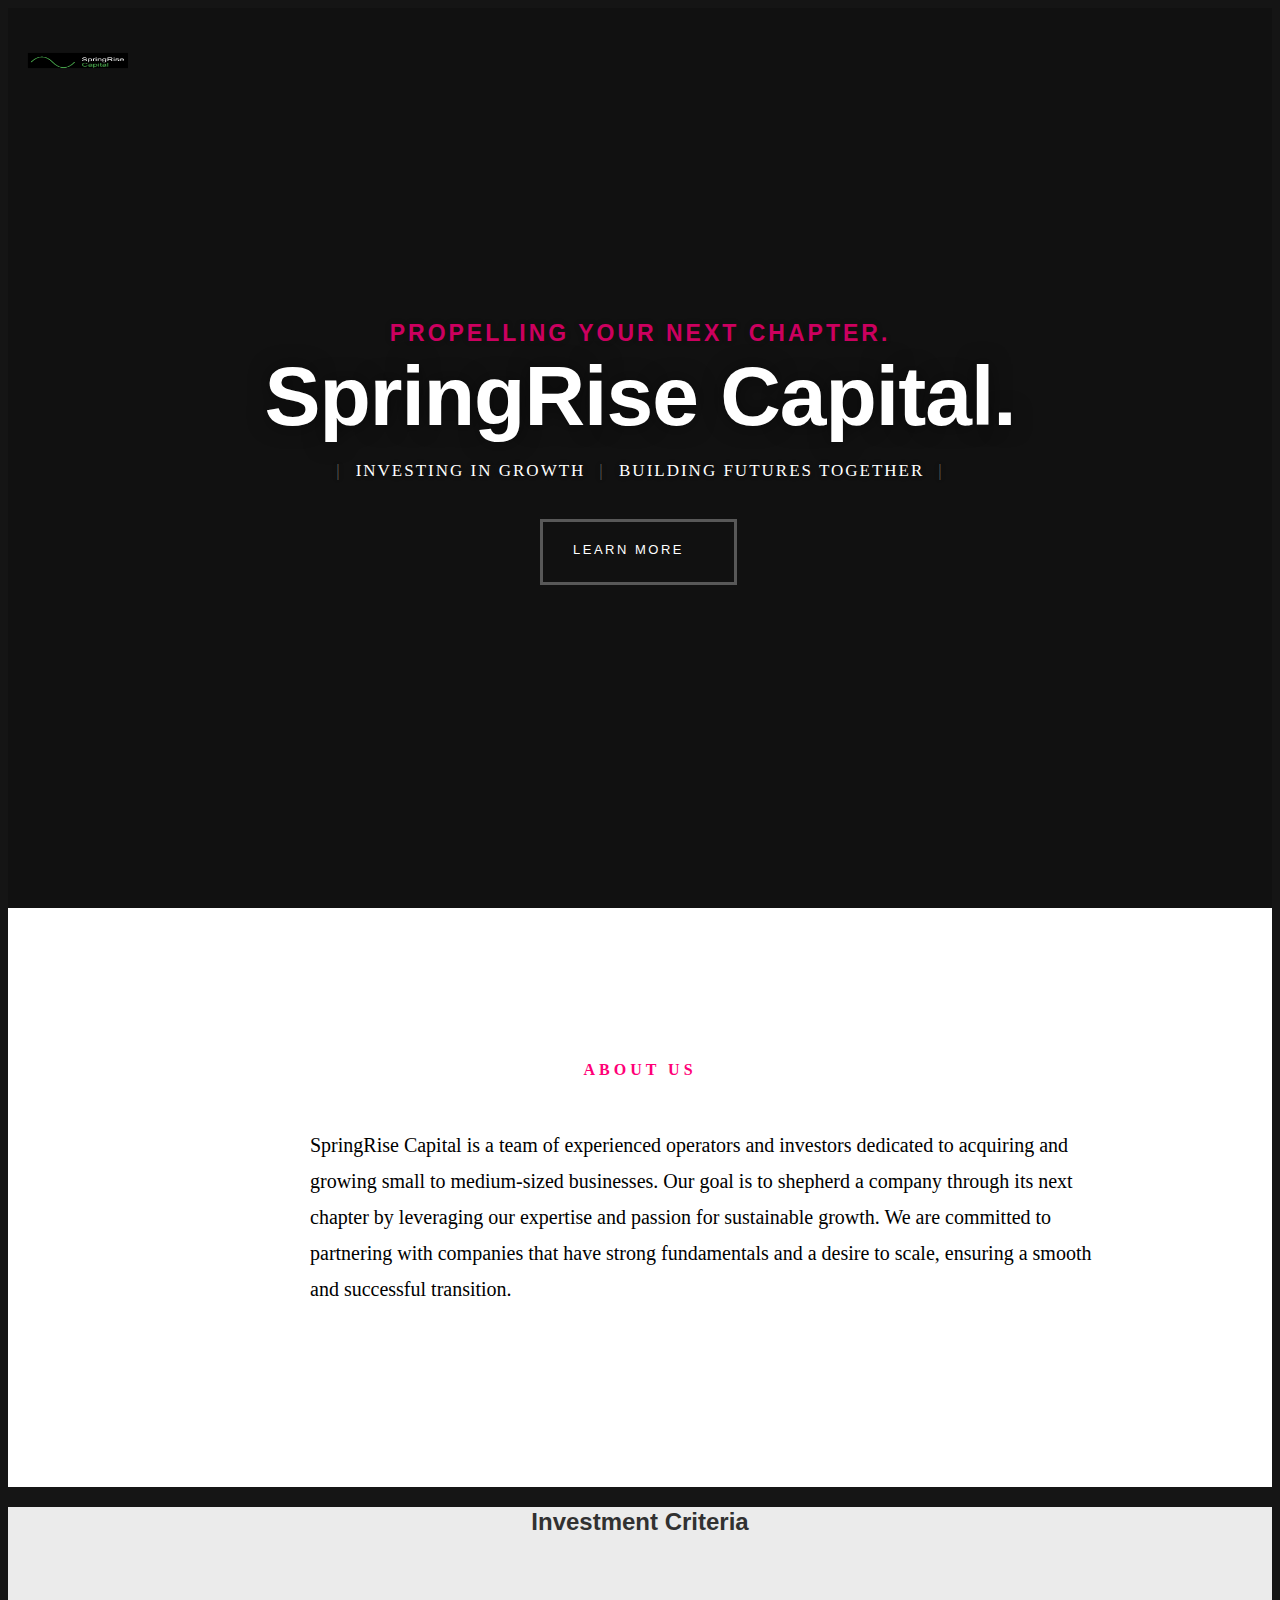
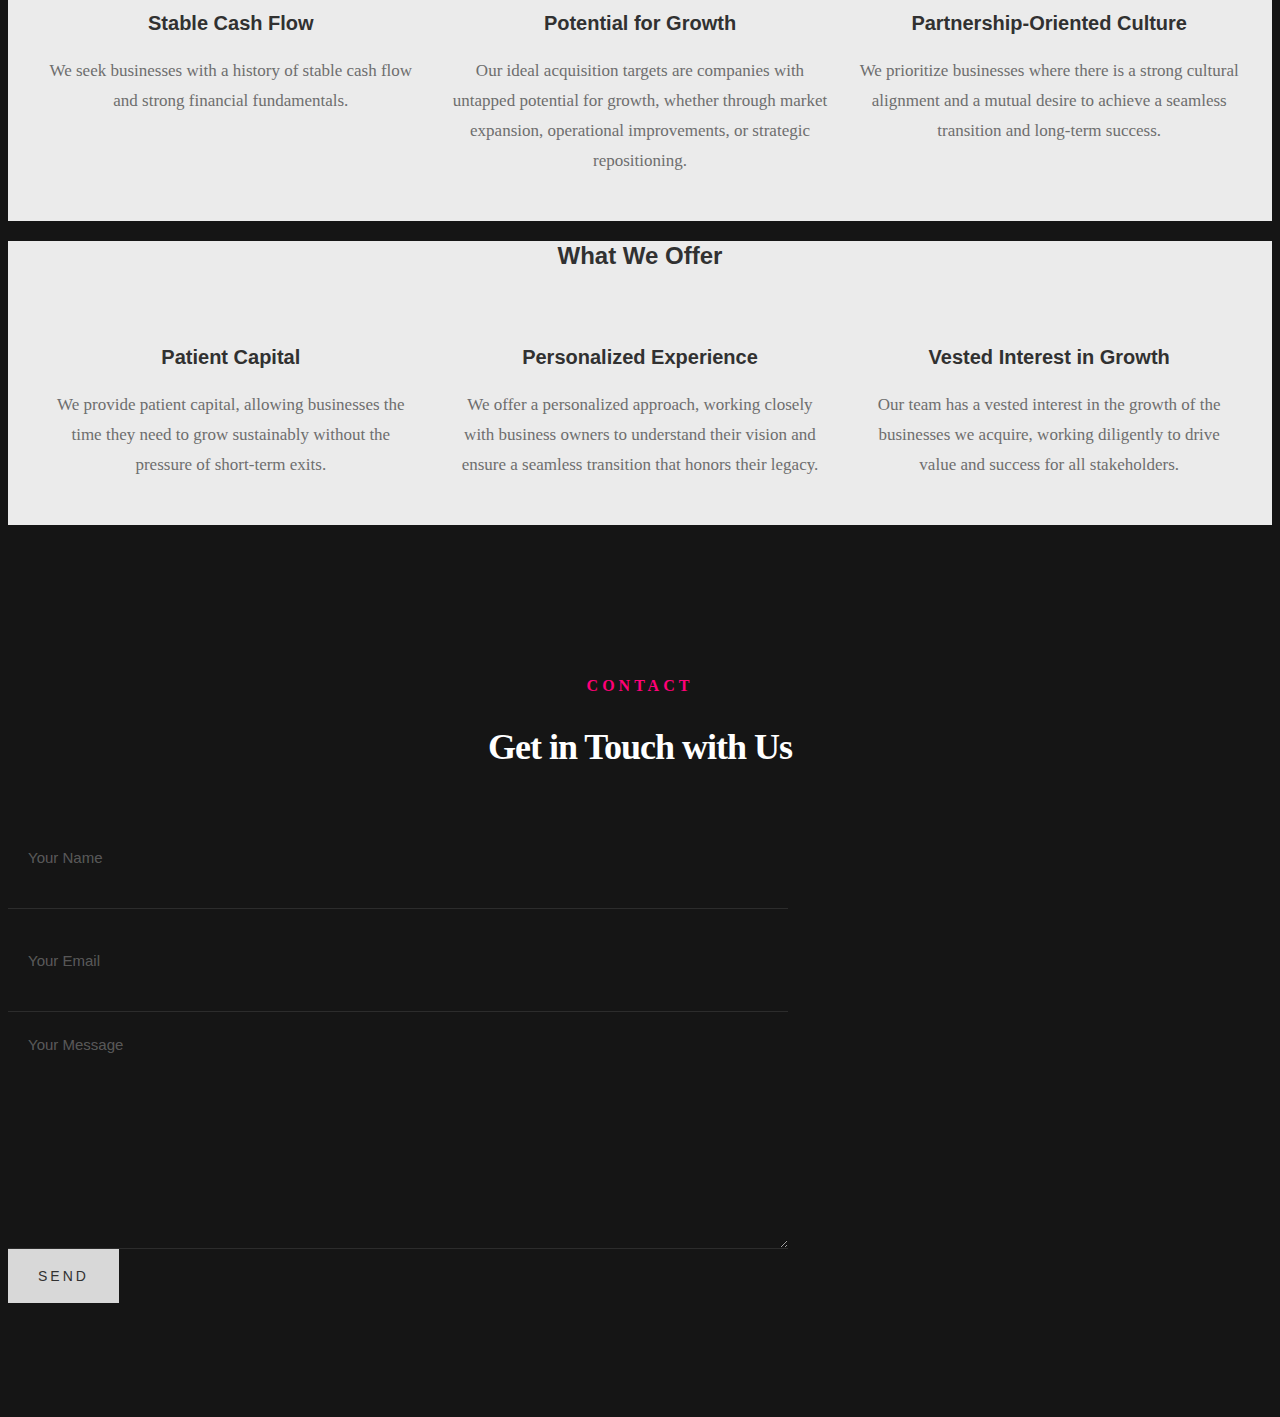
==== index.html @ a7fe2f27 "Update index.html" ====
<!DOCTYPE html>
<html class="no-js" lang="en">
<head>
   <meta charset="utf-8">
   <title>SpringRise Capital</title>
   <meta name="viewport" content="width=device-width, initial-scale=1, maximum-scale=1">
   <link rel="stylesheet" href="css/base.css">
   <link rel="stylesheet" href="css/main.css">
   <link rel="stylesheet" href="css/vendor.css">
   <script src="js/modernizr.js"></script>
   <link rel="icon" type="image/png" href="favicon.png">
   <style>
      .section-intro {
         text-align: center;
      }
      .timeline-wrap {
         display: flex;
         justify-content: center;
         flex-wrap: wrap;
      }
      .timeline-block {
         width: 30%;
         margin: 15px;
         text-align: center;
      }
      .timeline-ico {
         font-size: 48px;
         color: #0054a6;
         margin-bottom: 15px;
      }
      .logo {
         text-align: center;
         padding: 20px 0;
      }
      .logo a {
         font-size: 24px;
         color: #000;
         text-decoration: none;
      }
   </style>
</head>

<body id="top">
   <header>
      <div class="logo">
         <a href="index.html">SpringRise Capital</a>
      </div>
   </header>

   <section id="intro">
      <div class="intro-overlay"></div>
      <div class="intro-content">
         <div class="row">
            <div class="col-twelve">
               <h5>Propelling Your Next Chapter.</h5>
               <h1>SpringRise Capital.</h1>
               <p class="intro-position">
                  <span>Investing in Growth</span>
                  <span>Building Futures Together</span>
               </p>
               <a class="button stroke smoothscroll" href="#about" title="">Learn More</a>
            </div>
         </div>
      </div>
   </section>

   <section id="about">
      <div class="row section-intro">
         <div class="col-twelve">
            <h5>About Us</h5>
            <div class="intro-info">
               <p class="lead">SpringRise Capital is a team of experienced operators and investors dedicated to acquiring and growing small to medium-sized businesses. Our goal is to shepherd a company through its next chapter by leveraging our expertise and passion for sustainable growth. We are committed to partnering with companies that have strong fundamentals and a desire to scale, ensuring a smooth and successful transition.</p>
            </div>
         </div>
      </div>
   </section>

   <section id="Work" class="grey-section">
      <div class="row section-intro">
         <div class="col-twelve">
            <h2>Investment Criteria</h2>
         </div>
      </div>
      <div class="row">
         <div class="col-twelve">
            <div class="timeline-wrap">
               <div class="timeline-block">
                  <div class="timeline-ico">
                     <i class="fa fa-money"></i>
                  </div>
                  <div class="timeline-header">
                     <h3>Stable Cash Flow</h3>
                     <p>We seek businesses with a history of stable cash flow and strong financial fundamentals.</p>
                  </div>
               </div>
               <div class="timeline-block">
                  <div class="timeline-ico">
                     <i class="fa fa-line-chart"></i>
                  </div>
                  <div class="timeline-header">
                     <h3>Potential for Growth</h3>
                     <p>Our ideal acquisition targets are companies with untapped potential for growth, whether through market expansion, operational improvements, or strategic repositioning.</p>
                  </div>
               </div>
               <div class="timeline-block">
                  <div class="timeline-ico">
                     <i class="fa fa-handshake"></i>
                  </div>
                  <div class="timeline-header">
                     <h3>Partnership-Oriented Culture</h3>
                     <p>We prioritize businesses where there is a strong cultural alignment and a mutual desire to achieve a seamless transition and long-term success.</p>
                  </div>
               </div>
            </div>
         </div>
      </div>
   </section>

   <section id="offer" class="grey-section">
      <div class="row section-intro">
         <div class="col-twelve">
            <h2>What We Offer</h2>
         </div>
      </div>
      <div class="row">
         <div class="col-twelve">
            <div class="timeline-wrap">
               <div class="timeline-block">
                  <div class="timeline-ico">
                     <i class="fa fa-clock-o"></i>
                  </div>
                  <div class="timeline-header">
                     <h3>Patient Capital</h3>
                     <p>We provide patient capital, allowing businesses the time they need to grow sustainably without the pressure of short-term exits.</p>
                  </div>
               </div>
               <div class="timeline-block">
                  <div class="timeline-ico">
                     <i class="fa fa-user"></i>
                  </div>
                  <div class="timeline-header">
                     <h3>Personalized Experience</h3>
                     <p>We offer a personalized approach, working closely with business owners to understand their vision and ensure a seamless transition that honors their legacy.</p>
                  </div>
               </div>
               <div class="timeline-block">
                  <div class="timeline-ico">
                     <i class="fa fa-line-chart"></i>
                  </div>
                  <div class="timeline-header">
                     <h3>Vested Interest in Growth</h3>
                     <p>Our team has a vested interest in the growth of the businesses we acquire, working diligently to drive value and success for all stakeholders.</p>
                  </div>
               </div>
            </div>
         </div>
      </div>
   </section>

   <section id="contact">
      <div class="row section-intro">
         <div class="col-twelve">
            <h5>Contact</h5>
            <h1>Get in Touch with Us</h1>
         </div>
      </div>
      <div class="row contact-form">
         <div class="col-twelve">
            <form id="contactform" action="//formspree.io/info@springrisecapital.com" method="POST">
               <input type="text" name="name" placeholder="Your Name">
               <input type="email" name="_replyto" placeholder="Your Email">
               <textarea name="message" placeholder="Your Message"></textarea>
               <input type="submit" value="Send">
            </form>
            <div id="message-warning"></div>
            <div id="message-success">
               <i class="fa fa-check"></i>Your message was sent, thank you!<br>
            </div>
         </div>
      </div>
   </section>
</body>
</html>
---- css/main.css ----
/**
 * ===================================================================
 *
 *  Kards v1.0 Main Stylesheet
 *  url: styleshout.com
 *  03-01-2016
 *  ------------------------------------------------------------------
 *  TOC:
 *  01. webfonts and iconfonts
 *  02. base style overrides
 *  03. typography & general theme styles
 *  04. preloader
 *  05. forms
 *  06. buttons
 *  07. other components
 *  08. common styles
 *  09. header styles
 *  10. intro
 *  11. about
 *  12. resume
 *  13. portfolio
 *  14. call-to-action section
 *  15. services
 *  16. stats
 *  17. contact
 *  18. footer
 *
 * ===================================================================
 */


/**
 * ===================================================================
 * 01. webfonts and iconfonts - (_document-setup.scss)
 *
 * -------------------------------------------------------------------
 */
@import url("fonts.css");
@import url("font-awesome/css/font-awesome.min.css");
@import url("micons/micons.css");


/**
 * ===================================================================
 * 02. base style overrides - (_document-setup.scss)
 *
 * -------------------------------------------------------------------
 */
html {
	font-size: 10px;
}

@media only screen and (max-width:1024px) {
	html {
		font-size: 9.411764705882353px;
	}
}
@media only screen and (max-width:768px) {
	html {
		font-size: 10px;
	}
}
@media only screen and (max-width:400px) {
	html {
		font-size: 9.411764705882353px;
	}
}

html, body {
	height: 100%;
}
body {
	background: #151515;
	font-family: "lora-regular", serif;
	font-size: 1.7rem;
	line-height: 3rem;
	color: #6e6e6e;
}

/**
 * links - (_document-setup.scss)
 * -------------------------------------------------------------------
 */
a, a:visited {
	color: #000000;
	-moz-transition: all 0.3s ease-in-out;
	-o-transition: all 0.3s ease-in-out;
	-webkit-transition: all 0.3s ease-in-out;
	-ms-transition: all 0.3s ease-in-out;
	transition: all 0.3s ease-in-out;
}
a:hover, a:focus, a:active {
	color: #FF0077;
	outline: 0;
}

/**
 * ===================================================================
 * 03. typography & general theme styles - (_document-setup.scss)
 *
 * -------------------------------------------------------------------
 */
h1, h2, h3, h4, h5, h6, .h01, .h02, .h03, .h04, .h05, .h06 {
	font-family: "poppins-semibold", sans-serif;
	color: #313131;
	font-style: normal;
	text-rendering: optimizeLegibility;
	margin-bottom: 2.1rem;
}
h3, .h03, h4, .h04 {
	margin-bottom: 1.8rem;
}
h5, .h05, h6, .h06 {
	font-family: "poppins-bold";
	margin-bottom: 1.2rem;
}
h1, .h01 {
	font-size: 3.1rem;
	line-height: 1.355;
	letter-spacing: -.1rem;
}
@media only screen and (max-width:600px) {
	h1, .h01 {
		font-size: 2.6rem;
		letter-spacing: -.07rem;
	}
}
h2, .h02 {
	font-size: 2.4rem;
	line-height: 1.25;
}
h3, .h03 {
	font-size: 2rem;
	line-height: 1.5;
}
h4, .h04 {
	font-size: 1.7rem;
	line-height: 1.765;
}
h5, .h05 {
	font-size: 1.4rem;
	line-height: 1.714;
	text-transform: uppercase;
	letter-spacing: .15rem;
}
h6, .h06 {
	font-size: 1.3rem;
	line-height: 1.846;
	text-transform: uppercase;
	letter-spacing: .15rem;
}
p img {
	margin: 0;
}
p.lead {
	font-family: "lora-regular", serif;
	font-size: 2rem;
	line-height: 1.8;
	color: #888888;
}
@media only screen and (max-width:768px) {
	p.lead {
		font-size: 1.7rem;
	}
}
em, i, strong, b {
	font-size: 1.7rem;
	line-height: 3rem;
	font-style: normal;
	font-weight: normal;
}
em, i {
	font-family: "lora-italic", serif;
}
strong, b {
	font-family: "lora-bold", serif;
}
small {
	font-size: 1.2rem;
	line-height: inherit;
}
blockquote {
	margin: 3rem 0;
	padding-left: 4rem;
	position: relative;
}
blockquote:before {
	content: "\201C";
	font-size: 8rem;
	line-height: 0px;
	margin: 0;
	color: #313131;
	font-family: arial, sans-serif;
	position: absolute;
	top: 3rem;
	left: 0;
}
blockquote p {
	font-family: georgia, serif;
	font-style: italic;
	padding: 0;
	font-size: 1.9rem;
	line-height: 1.737;
}
blockquote cite {
	display: block;
	font-size: 1.3rem;
	font-style: normal;
	line-height: 1.616;
}
blockquote cite:before {
	content: "\2014 \0020";
}
blockquote cite a, blockquote cite a:visited {
	color: #888888;
	border: none;
}
abbr {
	font-family: "poppins-bold", serif;
	font-variant: small-caps;
	text-transform: lowercase;
	letter-spacing: .05rem;
	color: #888888;
}
var, kbd, samp, code, pre {
	font-family: Consolas, "Andale Mono", Courier, "Courier New", monospace;
}
pre {
	padding: 2.4rem 3rem 3rem;
	background: #F1F1F1;
}
code {
	font-size: 1.4rem;
	margin: 0 .2rem;
	padding: .3rem .6rem;
	white-space: nowrap;
	background: #F1F1F1;
	border: 1px solid #E1E1E1;
	border-radius: 3px;
}
pre > code {
	display: block;
	white-space: pre;
	line-height: 2;
	padding: 0;
	margin: 0;
}
pre.prettyprint > code {
	border: none;
}
del {
	text-decoration: line-through;
}
abbr[title], dfn[title] {
	border-bottom: 1px dotted;
	cursor: help;
}
mark {
	background: #FFF49B;
	color: #000;
}
hr {
	border: solid #d2d2d2;
	border-width: 1px 0 0;
	clear: both;
	margin: 2.4rem 0 1.5rem;
	height: 0;
}

/**
 * Lists - (_document-setup.scss)
 * -------------------------------------------------------------------
 */
ol {
	list-style: decimal;
}
ul {
	list-style: disc;
}
li {
	display: list-item;
}
ol, ul {
	margin-left: 1.7rem;
}
ul li {
	padding-left: .4rem;
}
ul ul, ul ol, ol ol, ol ul {
	margin: .6rem 0 .6rem 1.7rem;
}
ul.disc li {
	display: list-item;
	list-style: none;
	padding: 0 0 0 .8rem;
	position: relative;
}
ul.disc li::before {
	content: "";
	display: inline-block;
	width: 8px;
	height: 8px;
	border-radius: 50%;
	background: #FF0077;
	position: absolute;
	left: -17px;
	top: 11px;
	vertical-align: middle;
}
dt {
	margin: 0;
	color: #FF0077;
}
dd {
	margin: 0 0 0 2rem;
}

/**
 * tables - (_document-setup.scss)
 * -------------------------------------------------------------------
 */
table {
	border-width: 0;
	width: 100%;
	max-width: 100%;
	font-family: "lora-regular", sans-serif;
}
th, td {
	padding: 1.5rem 3rem;
	text-align: left;
	border-bottom: 1px solid #E8E8E8;
}
th {
	color: #313131;
	font-family: "poppins-bold", sans-serif;
}
td {
	line-height: 1.5;
}
th:first-child, td:first-child {
	padding-left: 0;
}
th:last-child, td:last-child {
	padding-right: 0;
}
.table-responsive {
	overflow-x: auto;
	-webkit-overflow-scrolling: touch;
}

/**
 * Spacing - (_document-setup.scss)
 * -------------------------------------------------------------------
 */
button, .button {
	margin-bottom: 1.2;
}
fieldset {
	margin-bottom: 1.5rem;
}
input,
textarea,
select,
pre,
blockquote,
figure,
table,
p,
ul,
ol,
dl,
form,
.fluid-video-wrapper,
.ss-custom-select {
	margin-bottom: 3rem;
}

/**
 * floated image - (_document-setup.scss)
 * -------------------------------------------------------------------
 */
img.pull-right {
	margin: .9rem 0 0 2.4rem;
}
img.pull-left {
	margin: .9rem 2.4rem 0 0;
}

/**
 * block grid paddings - (_document-setup.scss)
 * -------------------------------------------------------------------
 */
.bgrid {
	padding: 0 20px;
}
@media only screen and (max-width:1024px) {
	.bgrid {
		padding: 0 18px;
	}
}
@media only screen and (max-width:768px) {
	.bgrid {
		padding: 0 15px;
	}
}
@media only screen and (max-width:600px) {
	.bgrid {
		padding: 0 10px;
	}
}
@media only screen and (max-width:400px) {
	.bgrid {
		padding: 0;
	}
}

/**
 * pace.js styles - minimal  - (_document-setup.scss)
 * -------------------------------------------------------------------
 */
.pace {
	-webkit-pointer-events: none;
	pointer-events: none;
	-webkit-user-select: none;
	-moz-user-select: none;
	user-select: none;
}
.pace-inactive {
	display: none;
}
.pace .pace-progress {
	background: #FF0077;
	position: fixed;
	z-index: 900;
	top: 0;
	right: 100%;
	width: 100%;
	height: 6px;
}

/**
 * ===================================================================
 * 04. preloader - (_preloader-1.scss)
 *
 * -------------------------------------------------------------------
 */
#preloader {
	position: fixed;
	top: 0;
	left: 0;
	right: 0;
	bottom: 0;
	background: #151515;
	z-index: 800;
	height: 100%;
	width: 100%;
}
.no-js #preloader, .oldie #preloader {
	display: none;
}
#loader {
	position: absolute;
	left: 50%;
	top: 50%;
	width: 60px;
	height: 60px;
	margin: -30px 0 0 -30px;
	padding: 0;
}
#loader:before {
	content: "";
	border-top: 11px solid rgba(255, 255, 255, 0.1);
	border-right: 11px solid rgba(255, 255, 255, 0.1);
	border-bottom: 11px solid rgba(255, 255, 255, 0.1);
	border-left: 11px solid #FF0077;
	-webkit-animation: load 1.1s infinite linear;
	animation: load 1.1s infinite linear;
	display: block;
	border-radius: 50%;
	width: 60px;
	height: 60px;
}
@-webkit-keyframes load {
	0% {
		-webkit-transform: rotate(0deg);
		transform: rotate(0deg);
	}
	100% {
		-webkit-transform: rotate(360deg);
		transform: rotate(360deg);
	}
}
@keyframes load {
	0% {
		-webkit-transform: rotate(0deg);
		transform: rotate(0deg);
	}
	100% {
		-webkit-transform: rotate(360deg);
		transform: rotate(360deg);
	}
}

/**
 * ===================================================================
 * 05. forms - (_forms.scss)
 *
 * -------------------------------------------------------------------
 */
fieldset {
	border: none;
}
input[type="email"],
input[type="number"],
input[type="search"],
input[type="text"],
input[type="tel"],
input[type="url"],
input[type="password"],
textarea,
select {
	display: block;
	height: 6rem;
	padding: 1.5rem 0;
	border: 0;
	outline: none;
	vertical-align: middle;
	color: #313131;
	font-family: "poppins-regular", sans-serif;
	font-size: 1.5rem;
	line-height: 3rem;
	max-width: 100%;
	background: transparent;
	border-bottom: 1px solid rgba(0, 0, 0, 0.3);
	-moz-transition: all 0.3s ease-in-out;
	-o-transition: all 0.3s ease-in-out;
	-webkit-transition: all 0.3s ease-in-out;
	-ms-transition: all 0.3s ease-in-out;
	transition: all 0.3s ease-in-out;
}
.ss-custom-select {
	position: relative;
	padding: 0;
}
.ss-custom-select select {
	-webkit-appearance: none;
	-moz-appearance: none;
	-ms-appearance: none;
	-o-appearance: none;
	appearance: none;
	text-indent: 0.01px;
	text-overflow: '';
	margin: 0;
	line-height: 3rem;
	vertical-align: middle;
}
.ss-custom-select select option {
	padding-left: 2rem;
	padding-right: 2rem;
}
.ss-custom-select select::-ms-expand {
	display: none;
}
.ss-custom-select::after {
	content: '\f0d7';
	font-family: 'FontAwesome';
	position: absolute;
	top: 50%;
	right: 1.5rem;
	margin-top: -10px;
	bottom: auto;
	width: 20px;
	height: 20px;
	line-height: 20px;
	font-size: 18px;
	text-align: center;
	pointer-events: none;
	color: #252525;
}

/* IE9 and below */
.oldie .ss-custom-select::after {
	display: none;
}
textarea {
	min-height: 25rem;
}
input[type="email"]:focus,
input[type="number"]:focus,
input[type="search"]:focus,
input[type="text"]:focus,
input[type="tel"]:focus,
input[type="url"]:focus,
input[type="password"]:focus,
textarea:focus,
select:focus {
	color: #cc005f;
	border-bottom: 1px solid #FF0077;
}
label, legend {
	font-family: "poppins-bold", sans-serif;
	font-size: 1.4rem;
	margin-bottom: .6rem;
	color: #3b3b3b;
	display: block;
}
input[type="checkbox"], input[type="radio"] {
	display: inline;
}
label > .label-text {
	display: inline-block;
	margin-left: 1rem;
	font-family: "poppins-regular", sans-serif;
	line-height: inherit;
}
label > input[type="checkbox"], label > input[type="radio"] {
	margin: 0;
	position: relative;
	top: .15rem;
}

/**
 * Style Placeholder Text
 * -
 */
::-webkit-input-placeholder {
	color: #a1a1a1;
}
:-moz-placeholder {
	color: #a1a1a1;  /* Firefox 18- */
}
::-moz-placeholder {
	color: #a1a1a1;  /* Firefox 19+ */
}
:-ms-input-placeholder {
	color: #a1a1a1;
}
.placeholder {
	color: #a1a1a1 !important;
}

/**
 * ===================================================================
 * 06. buttons - (_button-essentials.scss)
 *
 * -------------------------------------------------------------------
 */
.button,
a.button,
button,
input[type="submit"],
input[type="reset"],
input[type="button"] {
	display: inline-block;
	font-family: "poppins-bold", sans-serif;
	font-size: 1.4rem;
	text-transform: uppercase;
	letter-spacing: .3rem;
	height: 5.4rem;
	line-height: 5.4rem;
	padding: 0 3rem;
	margin: 0 .3rem 1.2rem 0;
	background: #d8d8d8;
	color: #313131;
	text-decoration: none;
	cursor: pointer;
	text-align: center;
	white-space: nowrap;
	border: none;
	-moz-transition: all 0.3s ease-in-out;
	-o-transition: all 0.3s ease-in-out;
	-webkit-transition: all 0.3s ease-in-out;
	-ms-transition: all 0.3s ease-in-out;
	transition: all 0.3s ease-in-out;
}
.button:hover,
a.button:hover,
button:hover,
input[type="submit"]:hover,
input[type="reset"]:hover,
input[type="button"]:hover,
.button:focus,
button:focus,
input[type="submit"]:focus,
input[type="reset"]:focus,
input[type="button"]:focus {
	background: #bebebe;
	color: #000000;
	outline: 0;
}
.button.button-primary,
a.button.button-primary,
button.button-primary,
input[type="submit"].button-primary,
input[type="reset"].button-primary,
input[type="button"].button-primary {
	background: #313131;
	color: #FFFFFF;
}
.button.button-primary:hover,
a.button.button-primary:hover,
button.button-primary:hover,
input[type="submit"].button-primary:hover,
input[type="reset"].button-primary:hover,
input[type="button"].button-primary:hover,
.button.button-primary:focus,
button.button-primary:focus,
input[type="submit"].button-primary:focus,
input[type="reset"].button-primary:focus,
input[type="button"].button-primary:focus {
	background: #1f1f1f;
}
button.full-width, .button.full-width {
	width: 100%;
	margin-right: 0;
}
button.medium, .button.medium {
	height: 5.7rem !important;
	line-height: 5.7rem !important;
	padding: 0 1.8rem !important;
}
button.large, .button.large {
	height: 6rem !important;
	line-height: 6rem !important;
	padding: 0rem 3rem !important;
}
button.stroke, .button.stroke {
	background: transparent !important;
	border: 3px solid #313131;
	line-height: 4.8rem;
}
button.stroke.medium, .button.stroke.medium {
	line-height: 5.1rem !important;
}
button.stroke.large, .button.stroke.large {
	line-height: 5.4rem !important;
}
button.stroke:hover, .button.stroke:hover {
	border: 3px solid #FF0077;
	color: #FF0077;
}
button::-moz-focus-inner, input::-moz-focus-inner {
	border: 0;
	padding: 0;
}


/**
 * ===================================================================
 * 07. other components - (_others.scss)
 *
 * -------------------------------------------------------------------
 */

/**
 * alert box - (_alert-box.scss)
 * -------------------------------------------------------------------
 */
.alert-box {
	padding: 2.1rem 4rem 2.1rem 3rem;
	position: relative;
	margin-bottom: 3rem;
	border-radius: 3px;
	font-family: "poppins-regular", sans-serif;
	font-size: 1.5rem;
}
.alert-box .close {
	position: absolute;
	right: 1.8rem;
	top: 1.8rem;
	cursor: pointer;
}
.ss-error {
	background-color: #ffd1d2;
	color: #e65153;
}
.ss-success {
	background-color: #c8e675;
	color: #758c36;
}
.ss-info {
	background-color: #d7ecfb;
	color: #4a95cc;
}
.ss-notice {
	background-color: #fff099;
	color: #bba31b;
}

/**
 * additional typo styles - (_additional-typo.scss)
 * -------------------------------------------------------------------
 */

/**
 * drop cap
 */
.drop-cap:first-letter {
	float: left;
	margin: 0;
	padding: 1.5rem .6rem 0 0;
	font-size: 8.4rem;
	font-family: "poppins-bold", sans-serif;
	line-height: 6rem;
	text-indent: 0;
	background: transparent;
	color: #313131;
}

/**
 * line definition style
 */
.lining dt, .lining dd {
	display: inline;
	margin: 0;
}
.lining dt + dt:before, .lining dd + dt:before {
	content: "\A";
	white-space: pre;
}
.lining dd + dd:before {
	content: ", ";
}
.lining dd + dd:before {
	content: ", ";
}
.lining dd:before {
	content: ": ";
	margin-left: -0.2em;
}

/**
 * dictionary definition style
 */
.dictionary-style dt {
	display: inline;
	counter-reset: definitions;
}
.dictionary-style dt + dt:before {
	content: ", ";
	margin-left: -0.2em;
}
.dictionary-style dd {
	display: block;
	counter-increment: definitions;
}
.dictionary-style dd:before {
	content: counter(definitions, decimal) ". ";
}

/**
 * Pull Quotes
 * -----------
 * markup:
 *
 * <aside class="pull-quote">
 *		<blockquote>
 *			<p></p>
 *		</blockquote>
 *	</aside>
 *
 * ---------------------------------------------------------------------
 */
.pull-quote {
	position: relative;
	padding: 2.1rem 3rem 2.1rem 0px;
}
.pull-quote:before, .pull-quote:after {
	height: 1em;
	position: absolute;
	font-size: 8rem;
	font-family: Arial, Sans-Serif;
	color: #333;
}
.pull-quote:before {
	content: "\201C";
	top: 33px;
	left: 0;
}
.pull-quote:after {
	content: '\201D';
	bottom: -33px;
	right: 0;
}
.pull-quote blockquote {
	margin: 0;
}
.pull-quote blockquote:before {
	content: none;
}

/**
 * Stats Tab
 * ---------
 * markup:
 *
 * <ul class="stats-tabs">
 *		<li><a href="#">[value]<em>[name]</em></a></li>
 *	</ul>
 *
 * Extend this object into your markup.
 *
 * ---------------------------------------------------------------------
 */
.stats-tabs {
	padding: 0;
	margin: 3rem 0;
}
.stats-tabs li {
	display: inline-block;
	margin: 0 1.5rem 3rem 0;
	padding: 0 1.5rem 0 0;
	border-right: 1px solid #ccc;
}
.stats-tabs li:last-child {
	margin: 0;
	padding: 0;
	border: none;
}
.stats-tabs li a {
	display: inline-block;
	font-size: 2.5rem;
	font-family: "poppins-bold", sans-serif;
	border: none;
	color: #252525;
}
.stats-tabs li a:hover {
	color: #FF0077;
}
.stats-tabs li a em {
	display: block;
	margin: .6rem 0 0 0;
	font-size: 1.4rem;
	font-family: "poppins-regular", sans-serif;
	color: #888888;
}

/**
 * skillbars - (_skillbars.scss)
 * -------------------------------------------------------------------
 */
.skill-bars {
	list-style: none;
	margin: 6rem 0 3rem;
}
.skill-bars li {
	height: .6rem;
	background: #a1a1a1;
	width: 100%;
	margin-bottom: 6rem;
	padding: 0;
	position: relative;
}
.skill-bars li strong {
	position: absolute;
	left: 0;
	top: -3rem;
	font-family: "poppins-bold", sans-serif;
	color: #313131;
	text-transform: uppercase;
	letter-spacing: .2rem;
	font-size: 1.5rem;
	line-height: 2.4rem;
}
.skill-bars li .progress {
	background: #313131;
	position: relative;
	height: 100%;
}
.skill-bars li .progress span {
	position: absolute;
	right: 0;
	top: -3.6rem;
	display: block;
	font-family: "poppins-regular", sans-serif;
	color: white;
	font-size: 1.1rem;
	line-height: 1;
	background: #313131;
	padding: .6rem .6rem;
	border-radius: 3px;
}
.skill-bars li .progress span::after {
	position: absolute;
	left: 50%;
	bottom: -5px;
	margin-left: -5px;
	border-right: 5px solid transparent;
	border-left: 5px solid transparent;
	border-top: 5px solid #313131;
	content: "";
}

.skill-bars li .percent5   { width: 5%; }
.skill-bars li .percent10  { width: 10%; }
.skill-bars li .percent15  { width: 15%; }
.skill-bars li .percent20  { width: 20%; }
.skill-bars li .percent25  { width: 25%; }
.skill-bars li .percent30  { width: 30%; }
.skill-bars li .percent35  { width: 35%; }
.skill-bars li .percent40  { width: 40%; }
.skill-bars li .percent45  { width: 45%; }
.skill-bars li .percent50  { width: 50%; }
.skill-bars li .percent55  { width: 55%; }
.skill-bars li .percent60  { width: 60%; }
.skill-bars li .percent65  { width: 65%; }
.skill-bars li .percent70  { width: 70%; }
.skill-bars li .percent75  { width: 75%; }
.skill-bars li .percent80  { width: 80%; }
.skill-bars li .percent85  { width: 85%; }
.skill-bars li .percent90  { width: 90%; }
.skill-bars li .percent95  { width: 95%; }
.skill-bars li .percent100 { width: 100%; }


/**
 * ===================================================================
 * 08. common styles (_layout.scss)
 *
 * -------------------------------------------------------------------
 */
.grey-section {
	background: #ebebeb;
}
.grey-section p.lead {
	color: #7d7d7d;
}
.section-intro {
	max-width: 900px;
	margin-left: auto;
	margin-right: auto;
	text-align: center;
	margin-bottom: 3.6rem;
	position: relative;
}
.section-intro h1 {
	font-family: "poppins-semibold", serif;
	font-size: 3.6rem;
	color: #313131;
	line-height: 1.25;
	margin-bottom: 1.2rem;
}
.section-intro h5 {
	color: #FF0077;
	font-size: 1.6rem;
	line-height: 1.875;
	margin-bottom: 0.3rem;
	letter-spacing: .4rem;
}

/**
 * responsive:
 * common styles
 * -------------------------------------------------------------------
 */
@media only screen and (max-width:768px) {
	.section-intro {
		max-width: 650px;
	}
	.section-intro h1 {
		font-size: 3rem;
	}
}
@media only screen and (max-width:600px) {
	.section-intro h1 {
		font-size: 2.6rem;
	}
	.section-intro h5 {
		font-size: 1.5rem;
		letter-spacing: .3rem;
	}
}
@media only screen and (max-width:400px) {
	.section-intro h1 {
		font-size: 2.4rem;
	}
}


/**
 * ===================================================================
 * 09. header styles - (_layout.scss)
 *
 * -------------------------------------------------------------------
 */
header {
	position: fixed;
	width: 100%;
	min-height: 66px;
	z-index: 600;
}
header .row {
	position: relative;
	min-height: 66px;
}
header .top-bar {
	display: block;
	background: #000000;
	min-width: 220px;
	min-height: 66px;
	position: absolute;
	left: 90px;
	top: 0;
}
header .logo {
	float: left;
	margin-left: 20px;
	margin-right: 50px;
	margin-top: 25px;
	position: relative;
}
header .logo a {
	display: block;
	margin: 0;
	padding: 0;
	border: none;
	font: 0/0 a;
	text-shadow: none;
	color: transparent;
	width: 100px;
	height: 15px;
	background: url("../images/logo2.png");
	background-size: 100px 15px;
}

/**
 * menu toggle - (_layout.css)
 * -------------------------------------------------------------------
 */
.menu-toggle {
	float: left;
	width: 40px;
	height: 40px;
	margin-left: 20px;
	margin-top: 13px;
	display: block;
	position: relative;
}
.menu-toggle span {
	display: block;
	background-color: #FF0077;
	width: 24px;
	height: 3px;
	margin-top: -1.5px;
	font: 0/0 a;
	text-shadow: none;
	color: transparent;
	position: absolute;
	right: 8px;
	top: 50%;
	bottom: auto;
	left: auto;
	-moz-transition: background 0.2s ease-in-out;
	-o-transition: background 0.2s ease-in-out;
	-webkit-transition: background 0.2s ease-in-out;
	-ms-transition: background 0.2s ease-in-out;
	transition: background 0.2s ease-in-out;
}
.menu-toggle span::before, .menu-toggle span::after {
	content: '';
	width: 100%;
	height: 100%;
	background-color: inherit;
	position: absolute;
	left: 0;
	-moz-transition-duration: 0.2s, 0.2s;
	-o-transition-duration: 0.2s, 0.2s;
	-webkit-transition-duration: 0.2s, 0.2s;
	-ms-transition-duration: 0.2s, 0.2s;
	transition-duration: 0.2s, 0.2s;
	-moz-transition-delay: 0.2s, 0s;
	-o-transition-delay: 0.2s, 0s;
	-webkit-transition-delay: 0.2s, 0s;
	-ms-transition-delay: 0.2s, 0s;
	transition-delay: 0.2s, 0s;
}
.menu-toggle span::before {
	top: -8px;
	-moz-transition-property: top, transform;
	-o-transition-property: top, transform;
	-webkit-transition-property: top, transform;
	-ms-transition-property: top, transform;
	transition-property: top, transform;
}
.menu-toggle span::after {
	bottom: -8px;
	-moz-transition-property: bottom, transform;
	-o-transition-property: bottom, transform;
	-webkit-transition-property: bottom, transform;
	-ms-transition-property: bottom, transform;
	transition-property: bottom, transform;
}

/* is clicked */
.menu-toggle.is-clicked span {
	background-color: rgba(255, 0, 119, 0);
}
.menu-toggle.is-clicked span::before, .menu-toggle.is-clicked span::after {
	background-color: #ff0077;
	-moz-transition-delay: 0s, 0.2s;
	-o-transition-delay: 0s, 0.2s;
	-webkit-transition-delay: 0s, 0.2s;
	-ms-transition-delay: 0s, 0.2s;
	transition-delay: 0s, 0.2s;
}
.menu-toggle.is-clicked span::before {
	top: 0;
	-webkit-transform: rotate(45deg);
	-ms-transform: rotate(45deg);
	transform: rotate(45deg);
}
.menu-toggle.is-clicked span::after {
	bottom: 0;
	-webkit-transform: rotate(-45deg);
	-ms-transform: rotate(-45deg);
	transform: rotate(-45deg);
}

/* navigation panel */
#main-nav-wrap {
	display: block;
	width: 100%;
	font-family: "poppins-medium", sans-serif;
	font-size: 1.5rem;
	position: absolute;
	top: 100%;
	left: 0;
}

/* dropdown nav */
.main-navigation {
	background: #000000;
	padding: 24px 30px 42px;
	margin: 0;
	width: 100%;
	height: auto;
	clear: both;
	display: none;
}
.main-navigation > li {
	display: block;
	height: auto;
	text-align: left;
	padding: 0;
}
.main-navigation li a {
	display: block;
	color: #FFFFFF;
	width: auto;
	padding: 15px 0;
	line-height: 16px;
	border: none;
}
.main-navigation li a:hover {
	color: #FF0077;
	padding-left: 1rem;
}
.main-navigation li.current > a {
	background: none;
	color: #FF0077;
}

/**
 * responsive:
 * header styles
 * ---------------------------------------------------------------
 */
@media only screen and (max-width:1024px) {
	header .top-bar {
		left: 60px;
	}
}
@media only screen and (max-width:768px) {
	header .top-bar {
		left: 50px;
	}
}
@media only screen and (max-width:600px) {
	header .top-bar {
		left: 35px;
	}
}
@media only screen and (max-width:400px) {
	header .top-bar {
		left: 25px;
	}
}


/**
 * ===================================================================
 * 10. intro - (_layout.scss)
 *
 * -------------------------------------------------------------------
 */
#intro {
	background: #151515 url(../images/intro-bg.jpg) no-repeat center bottom;
	-webkit-background-size: cover;
	-moz-background-size: cover;
	background-size: cover;
	background-attachment: fixed;
	width: 100%;
	height: 100%;
	min-height: 720px;
	display: table;
	position: relative;
	text-align: center;
}
.intro-overlay {
	position: absolute;
	top: 0;
	left: 0;
	width: 100%;
	height: 100%;
	background: #111111;
	opacity: .85;
}

.intro-content {
	display: table-cell;
	vertical-align: middle;
	text-align: center;
	-webkit-transform: translateY(-2.1rem);
	-ms-transform: translateY(-2.1rem);
	transform: translateY(-2.1rem);
}
.intro-content h1 {
	color: #FFFFFF;
	font-family: "poppins-medium", sans-serif;
	font-size: 8.4rem;
	line-height: 1.071;
	max-width: 900px;
	margin-top: 0;
	margin-bottom: .6rem;
	margin-left: auto;
	margin-right: auto;
	text-shadow: 0 0 20px rgba(0, 0, 0, 0.5);
}
.intro-content h5 {
	color: #cc005f;
	font-family: "poppins-bold", sans-serif;
	font-size: 2.3rem;
	line-height: 1.565;
	margin-bottom: 0;
	text-transform: uppercase;
	letter-spacing: .3rem;
	text-shadow: 0 0 6px rgba(0, 0, 0, 0.2);
}
.intro-content .intro-position {
	font-family: "lora-regular", serif;
	font-size: 1.7rem;
	line-height: 2.4rem;
	text-transform: uppercase;
	letter-spacing: .2rem;
	color: #FFFFFF;
	text-shadow: 0 0 6px rgba(0, 0, 0, 0.2);
}
.intro-content .intro-position span {
	display: inline-block;
}
.intro-content .intro-position span::after {
	content: "|";
	text-align: center;
	display: inline-block;
	padding: 0 8px 0 14px;
	color: rgba(255, 255, 255, 0.3);
}
.intro-content .intro-position span:first-child::before {
	content: "|";
	text-align: center;
	display: inline-block;
	padding: 0 14px 0 8px;
	color: rgba(255, 255, 255, 0.3);
}
.intro-content .button {
	color: #FFFFFF !important;
	border-color: rgba(255, 255, 255, 0.3);
	height: 6rem !important;
	line-height: 5.4rem !important;
	padding: 0 3.5rem 0 3rem !important;
	margin-top: .6rem;
	font-size: 1.3rem;
	text-transform: uppercase;
	letter-spacing: .25rem;
}
.intro-content .button:hover, .intro-content .button:focus {
	border-color: #cc005f;
}
.intro-content .button::after {
	display: inline-block;
	content: "\f107";
	font-family: fontAwesome;
	font-size: 1.6rem;
	line-height: inherit;
	text-align: center;
	position: relative;
	left: 1.2rem;
}

.intro-social {
	display: block;
	position: absolute;
	width: 100%;
	left: 0;
	bottom: 7.2rem;
	font-size: 3.3rem;
	margin: 0;
	padding: 0;
}
.intro-social li {
	display: inline-block;
	margin: 0 20px;
	padding: 0;
}
.intro-social li a, .intro-social li a:visited {
	color: #FFFFFF;
}
.intro-social li a:hover, .intro-social li a:focus {
	color: #cc005f;
}

/**
 * responsive:
 * Intro
 * ---------------------------------------------------------------
 */
@media only screen and (max-width:1024px) {
	.intro-content h1 {
		font-size: 7.6rem;
	}
	.intro-social {
		font-size: 3rem;
	}
	.intro-social li {
		margin: 0 15px;
	}
}
@media only screen and (max-width:768px) {
	#intro {
		min-height: 660px;
	}
	.intro-content h1 {
		font-size: 5.2rem;
	}
	.intro-content h5 {
		font-size: 1.8rem;
	}
	.intro-content .intro-position {
		font-size: 1.3rem;
	}
	.intro-social {
		font-size: 2.5rem;
	}
	.intro-social li {
		margin: 0 10px;
	}
}
@media only screen and (max-width:600px) {
	#intro {
		min-height: 600px;
	}
	.intro-content h1 {
		font-size: 4.6rem;
		margin-bottom: .6rem;
	}
	.intro-content h5 {
		font-size: 1.5rem;
		margin-bottom: .3rem;
		letter-spacing: .2rem;
	}
	.intro-content .intro-position {
		font-size: 1.2rem;
	}
	.intro-content .intro-position span {
		padding: 0 .6rem;
	}
	.intro-content .intro-position span::before, .intro-content .intro-position span::after {
		display: none !important;
	}
	.intro-social {
		font-size: 2.4rem;
	}
}


/**
 * ===================================================================
 * 11. about - (_layout.scss)
 *
 * -------------------------------------------------------------------
 */
#about {
	background: #FFFFFF;
	padding-top: 12rem;
	padding-bottom: 15rem;
}
#about .section-intro {
	margin-bottom: 3rem;
}

.intro-info {
	margin-top: 4.2rem;
	margin-right: -30px;
	margin-left: -30px
}
.intro-info img {
	height: 20rem;
	width: 20rem;
	border-radius: 100%;
	margin: 0rem 5 0 50;
	float: left;
	margin-right: 30px;
}
.intro-info .lead {
	text-align: left;
	padding-left: 15rem;
	color: black;
}

.about-content {
	position: relative;
	text-align: left;
	max-width: 850px;
	margin-bottom: 3.6rem;
}
.about-content h3 {
	font-family: "poppins-bold", sans-serif;
	font-size: 1.8rem;
	text-transform: uppercase;
	letter-spacing: .25rem;
}
.about-content .info-list {
	list-style: none;
	margin-left: 0;
}
.about-content .info-list li {
	padding: 0 0 1.5rem 0;
	margin-bottom: .6rem;
}
.about-content .info-list li strong {
	font-family: "poppins-bold", sans-serif;
	color: #313131;
	text-transform: uppercase;
	letter-spacing: .2rem;
	font-size: 1.5rem;
	line-height: 3rem;
}
.about-content .info-list li span {
	display: block;
	font-family: "poppins-regular", sans-serif;
	color: #888888;
	font-size: 1.5rem;
	line-height: 1;
}
.about-content .skill-bars {
	margin-top: 6rem;
}

.button-section {
	text-align: center;
}
.button-section .button {
	width: 250px;
}
.button-section [class*="col-"] .button:first-child {
	margin-right: 4rem;
}

/**
 * responsive:
 * about
 * -------------------------------------------------------------------
 */
@media only screen and (max-width:1024px) {
	.intro-info {
		margin-right: 0;
		margin-left: 0;
	}
}
@media only screen and (max-width:768px) {
	.intro-info img {
		height: 7.8rem;
		width: 7.8rem;
	}
	.intro-info .lead {
		padding-left: 11rem;
	}
	.about-content h3 {
		text-align: center;
	}
	.about-content .info-list, .about-content .skill-bars {
		margin-bottom: 4.2rem;
	}
	.button-section .button {
		width: 100%;
		margin-bottom: 3rem;
	}
	.button-section [class*="col-"] .button:first-child {
		margin-right: 0;
	}
}
@media only screen and (max-width:600px) {
	.intro-info {
		text-align: center;
		margin-top: 3rem;
	}
	.intro-info img {
		height: 6.6rem;
		width: 6.6rem;
		float: none;
		display: inline-block;
	}
	.intro-info .lead {
		padding-left: 0;
		text-align: center;
	}
}

/**
 * ===================================================================
 * 12. resume - (_layout.scss)
 *
 * -------------------------------------------------------------------
 */
#resume {
	padding-top: 12rem;
	padding-bottom: 12rem;
}

#resume .resume-header {
	text-align: center;
}
#resume .resume-header h2 {
	color: #FF0077;
}

#resume .resume-timeline {
	max-width: 980px;
}
#resume .timeline-wrap {
	position: relative;
	margin-top: 1.5rem;
	margin-bottom: 6rem;
}
#resume .timeline-wrap::before {
	content: "";
	display: block;
	width: 1px;
	height: 100%;
	background: rgba(0, 0, 0, 0.1);
	position: absolute;
	left: 35%;
	top: 0;
}
#resume .timeline-block {
	position: relative;
	padding-top: 1.5rem;
}
#resume .timeline-ico {
	height: 4.8rem;
	width: 4.8rem;
	line-height: 4.8rem;
	background: #313131;
	border-radius: 50%;
	text-align: center;
	color: #FFFFFF;
	position: absolute;
	left: 35%;
	top: .9rem;
	margin-left: -2.4rem;
}
#resume .timeline-ico i {
	position: relative;
	left: .05rem;
	top: .2rem;
}

#resume .timeline-header {
	float: left;
	width: 35%;
	padding-right: 90px;
	text-align: right;
}
#resume .timeline-header h3 {
	margin-bottom: 0;
}
#resume .timeline-header p {
	font-family: "poppins-regular", sans-serif;
	font-size: 1.6rem;
	color: #888888;
}
#resume .timeline-content {
	margin-left: 35%;
	padding-left: 60px;
}
#resume .timeline-content h4 {
	position: relative;
	padding-bottom: 1.8rem;
}
#resume .timeline-content h4::after {
	content: "";
	display: block;
	height: 3px;
	width: 50px;
	background: rgba(0, 0, 0, 0.2);
	position: absolute;
	left: 0;
	bottom: 0;
}

/**
 * responsive:
 * resume
 * -------------------------------------------------------------------
 */
@media only screen and (max-width:1024px) {
	#resume .timeline-header {
		padding-right: 50px;
	}
	#resume .timeline-header h3 {
		font-size: 1.8rem;
	}
	#resume .timeline-header p {
		font-size: 1.4rem;
	}
	#resume .timeline-content {
		padding-left: 50px;
	}
}
@media only screen and (max-width:768px) {
	#resume .timeline-wrap::before {
		left: 2.4rem;
	}
	#resume .timeline-ico {
		left: 2.4rem;
	}
	#resume .timeline-header {
		float: none;
		width: auto;
		padding-right: 15px;
		text-align: left;
	}
	#resume .timeline-header h3 {
		font-size: 2rem;
	}
	#resume .timeline-header p {
		font-size: 1.5rem;
		margin-bottom: 1.5rem;
	}
	#resume .timeline-content {
		margin: 0;
	}
	#resume .timeline-content h4 {
		padding-bottom: 0;
		padding-top: 2.1rem;
		margin-bottom: .6rem;
		font-size: 1.7rem;
	}
	#resume .timeline-content h4::after {
		bottom: auto;
		top: 0;
	}
	#resume .timeline-header, #resume .timeline-content {
		padding-left: 7rem;
	}
}
@media only screen and (max-width:480px) {
	#resume .resume-header h2 {
		font-size: 2.2rem;
	}
	#resume .timeline-wrap::before {
		left: 1.8rem;
	}
	#resume .timeline-ico {
		height: 3.6rem;
		width: 3.6rem;
		line-height: 3.6rem;
		left: 1.8rem;
		margin-left: -1.8rem;
		font-size: 1.5rem;
	}
	#resume .timeline-header, #resume .timeline-content {
		padding-left: 5.5rem;
	}
}


/**
 * ===================================================================
 * 13. portfolio - (_layout.scss)
 *
 * -------------------------------------------------------------------
 */

/**
 * Popup Modal - (_layout.scss)
 * ------------------------------------------------------------------
 */
.popup-modal {
	max-width: 550px;
	background: #FFFFFF;
	position: relative;
	margin: 0 auto;
}
.popup-modal .media {
	position: relative;
}
.popup-modal img {
	vertical-align: bottom;
}
.popup-modal .description-box {
	padding: 1.8rem 3.6rem 3rem;
}
.popup-modal .description-box h4 {
	font-family: "poppins-bold", sans-serif;
	font-size: 1.5rem;
	line-height: 2.4rem;
	margin-bottom: .6rem;
}
.popup-modal .description-box p {
	font-family: "poppins-regular", sans-serif;
	font-size: 1.4rem;
	line-height: 2.4rem;
	margin-bottom: 12px;
}
.popup-modal .categories {
	font-family: "poppins-bold", sans-serif;
	font-size: 1.1rem;
	line-height: 1.8rem;
	text-transform: uppercase;
	letter-spacing: .1rem;
	display: block;
	text-align: left;
	color: rgba(0, 0, 0, 0.5);
}
.popup-modal .link-box {
	width: 100%;
	overflow: hidden;
	background: #000000;
}
.popup-modal .link-box a {
	font-family: "poppins-bold", sans-serif;
	font-size: 1.2rem;
	line-height: 6rem;
	color: #FFFFFF;
	text-transform: uppercase;
	letter-spacing: 3px;
	cursor: pointer;
	display: block;
	text-align: center;
	float: left;
	width: 50%;
	-moz-transition: all 0.3s ease-in-out;
	-o-transition: all 0.3s ease-in-out;
	-webkit-transition: all 0.3s ease-in-out;
	-ms-transition: all 0.3s ease-in-out;
	transition: all 0.3s ease-in-out;
}
.popup-modal .link-box a:first-child {
	border-right: 1px solid rgba(200, 200, 200, 0.1);
}
.popup-modal .link-box a:hover {
	background: #cc005f;
	border: none;
}
@media only screen and (max-width:600px) {
	.popup-modal {
		width: auto;
		margin: 0 20px;
	}
}

/**
 * transition effect for modal popup - (_layout.scss)
 * ------------------------------------------------------------------
 */

/* overlay at start */
.mfp-fade.mfp-bg {
	opacity: 0;
	-moz-transition: all 0.3s ease-in-out;
	-o-transition: all 0.3s ease-in-out;
	-webkit-transition: all 0.3s ease-in-out;
	-ms-transition: all 0.3s ease-in-out;
	transition: all 0.3s ease-in-out;
}

/* overlay animate in */
.mfp-fade.mfp-bg.mfp-ready {
	opacity: .9;
}

/* overlay animate out */
.mfp-fade.mfp-bg.mfp-removing {
	opacity: 0;
}

/* content at start */
.mfp-fade.mfp-wrap .mfp-content {
	opacity: 0;
	-webkit-transform: translateY(-100%);
	-ms-transform: translateY(-100%);
	transform: translateY(-100%);
	-moz-transition: all 0.3s ease-in-out;
	-o-transition: all 0.3s ease-in-out;
	-webkit-transition: all 0.3s ease-in-out;
	-ms-transition: all 0.3s ease-in-out;
	transition: all 0.3s ease-in-out;
}

/* content animate in */
.mfp-fade.mfp-wrap.mfp-ready .mfp-content {
	opacity: 1;
	-webkit-transform: translateY(0);
	-ms-transform: translateY(0);
	transform: translateY(0);
}

/* content animate out */
.mfp-fade.mfp-wrap.mfp-removing .mfp-content {
	opacity: 0;
	-webkit-transform: translateY(-100%);
	-ms-transform: translateY(-100%);
	transform: translateY(-100%);
}

/**
 * ===================================================================
 * 14. call-to-action section - (_layout.scss)
 *
 * -------------------------------------------------------------------
 */


/**
 * section ads - (_layout.scss)
 * -------------------------------------------------------------------
 */
.section-ads h2 {
	position: relative;
	padding-bottom: 2.1rem;
}
.section-ads h2::after {
	content: "";
	display: block;
	height: 3px;
	width: 80px;
	background: rgba(0, 0, 0, 0.2);
	position: absolute;
	left: 50%;
	bottom: 0;
	margin-left: -40px;
}
.section-ads h2 a, .section-ads h2 a:visited {
	color: #313131;
}
.section-ads span {
	color: #3F0D39;
}

/**
 * responsive:
 * cta
 * -------------------------------------------------------------------
 */
@media only screen and (max-width:650px) {
	.cta-content {
		max-width: 650px;
	}
	.cta-content h2 {
		font-size: 2.4rem;
	}
}


/**
 * ===================================================================
 * 15. services - (_layout.scss)
 *
 * -------------------------------------------------------------------
 */
#services {
	background: #313131 url(../images/bg.jpg) no-repeat center;
	-webkit-background-size: cover;
	-moz-background-size: cover;
	background-size: cover;
	padding-top: 12rem;
	padding-bottom: 12rem;
	color: white;
	position: relative;
}
#services .overlay {
	position: absolute;
	top: 0;
	left: 0;
	width: 100%;
	height: 100%;
	background: #151515;
	opacity: .9;
}

#services .section-intro {
	margin-bottom: 1.8rem;
}

#services .section-intro h1 {
	color: white;
}
#services .section-intro h5 {
	color: #FF0077;
}
#services .section-intro p {
	color: rgba(255, 255, 255, 0.7);
}
.services-content {
	max-width: 1200px;
}
.services-list {
	margin-top: 1.2rem;
	text-align: center;
}
.services-list .service {
	margin-bottom: 1.2rem;
	padding: 0 30px;
}
.services-list .icon {
	display: inline-block;
	margin-bottom: 2.1rem;
}
.services-list .icon i {
	font-size: 5.4rem;
	color: #FF0077;
}
.services-list h3 {
	color: #FFFFFF;
}
.services-list .desc {
	color: rgba(255, 255, 255, 0.6);
}

/* pagination */
.owl-pagination {
	text-align: center;
	width: 100%;
	margin: .6rem 0 0;
}
.owl-theme .owl-controls .owl-page {
	display: inline-block;
}
.owl-theme .owl-controls .owl-page span {
	display: block;
	width: 1.2rem;
	height: 1.2rem;
	margin: 1.2rem .8rem 0 .8rem;
	border-radius: 50%;
	display: inline-block;
	background: #FFFFFF;
}
.owl-theme .owl-controls .owl-page.active span {
	background: #FF0077;
}


/**
 * ===================================================================
 * 16. stats - (_layout.scss)
 *
 * -------------------------------------------------------------------
 */
#stats {
	background: #990047;
	padding-top: 7.2rem;
	padding-bottom: 6rem;
	text-align: center;
}
#stats .row {
	max-width: 1440px;
}
#stats .stat {
	border-left: 1px solid rgba(255, 255, 255, 0.12);
	min-height: 17.4rem;
}
#stats .stat:first-child {
	border: none;
}
#stats .icon-part i {
	font-size: 4.8rem;
	color: #000000;
}
#stats .stat-count {
	color: #FFFFFF;
	font-size: 3.6rem;
	margin-top: 1.2rem;
	margin-bottom: 0;
	font-family: "poppins-medium", sans-serif;
	color: white;
}
#stats .stat-title {
	color: rgba(255, 255, 255, 0.5);
}

/**
 * responsive:
 * stats
 * -------------------------------------------------------------------
 */
@media only screen and (max-width:1024px) {
	#stats .stat:nth-child(n) {
		border-left: 1px solid rgba(255, 255, 255, 0.12);
		padding-bottom: 1.5rem;
	}
	#stats .stat:nth-child(3n+1) {
		border: none;
	}
}
@media only screen and (max-width:768px) {
	#stats .stat:nth-child(n) {
		border-left: 1px solid rgba(255, 255, 255, 0.12);
	}
	#stats .stat:nth-child(2n+1) {
		border: none;
	}
}
@media only screen and (max-width:600px) {
	#stats .stat:nth-child(n) {
		border: none;
	}
}


/**
 * ===================================================================
 * 17. contact - (_layout.scss)
 *
 * -------------------------------------------------------------------
 */
#contact {
	background: #151515;
	padding-top: 12rem;
	padding-bottom: 7.2rem;
}
#contact .section-intro h1 {
	color: white;
}
#contact .section-intro h5 {
	color: #FF0077;
}
#contact .section-intro p {
	color: rgba(255, 255, 255, 0.7);
}

/* contact form */
.contact-form {
	max-width: 740px;
}

.contact-form ::-webkit-input-placeholder {
	color: rgba(255, 255, 255, 0.3);
}
.contact-form :-moz-placeholder {
	color: white;  /* Firefox 18- */
}
.contact-form ::-moz-placeholder {
	color:white;  /* Firefox 19+ */
}
.contact-form :-ms-input-placeholder {
	color: white;
}
.contact-form .placeholder {
	color: white !important;
}

#contact form {
	margin-top: 0;
	margin-bottom: 3rem;
}
#contact form .form-field {
	position: relative;
}
#contact form .form-field:before, #contact form .form-field:after {
	content: "";
	display: table;
}
#contact form .form-field:after {
	clear: both;
}
#contact form .form-field label {
	font-family: "poppins-bold", sans-serif;
	font-size: 1.1rem;
	line-height: 2.4rem;
	position: absolute;
	bottom: -1.2rem;
	right: .6rem;
	text-transform: uppercase;
	letter-spacing: .1rem;
	padding: 0 2rem;
	margin: 0;
	color: #FFFFFF;
	background: #FF0077;
}
#contact form .form-field label::after {
	position: absolute;
	left: -5px;
	top: 50%;
	margin-top: -6px;
	border-top: 5px solid transparent;
	border-bottom: 5px solid transparent;
	border-right: 5px solid #FF0077;
	content: "";
}
#contact input[type="text"],
#contact input[type="password"],
#contact input[type="email"],
#contact textarea {
	width: 100%;
	color: rgba(255, 255, 255, 0.7);
	margin-bottom: 0;
	border: none;
	border-bottom: 1px solid rgba(255, 255, 255, 0.1);
}
#contact input[type="text"],
#contact input[type="password"],
#contact input[type="email"] {
	height: 6.6rem;
	padding: 1.8rem 2rem;
}
#contact input[type="text"]:focus,
#contact input[type="password"]:focus,
#contact input[type="email"]:focus {
	border-color: #FF0077;
	color: #FFFFFF;
}
#contact textarea {
	min-height: 20rem;
	padding: 1.8rem 2rem;
}
#contact textarea:focus {
	border-color: #FF0077;
	color: #FFFFFF;
}
#contact button.submitform {
	font-size: 1.5rem;
	display: block;
	letter-spacing: .2rem;
	height: 6.6rem;
	line-height: 6.6rem;
	padding: 0 3rem;
	margin-top: 4.8rem;
	width: 100%;
	background: #FF0077;
	color: #FFFFFF;
}
#contact button.submitform:hover, #contact button.submitform:focus {
	background: #cc005f;
}
#message-warning, #message-success {
	display: none;
	background: #0d0d0d;
	border-radius: 3px;
	padding: 3rem;
	margin-bottom: 3.6rem;
	width: 100%;
}
#message-warning {
	color: #fa0003;
}
#message-success {
	color: #FF0077;
}
#message-warning i, #message-success i {
	margin-right: 10px;
}

/* form loader */
#submit-loader {
	display: none;
	position: relative;
	left: 0;
	top: 1.8rem;
	width: 100%;
	text-align: center;
}
#submit-loader .text-loader {
	display: none;
	font-family: "poppins-bold", sans-serif;
	color: #FFFFFF;
	letter-spacing: .3rem;
	text-transform: uppercase;
}
.oldie #submit-loader .s-loader {
	display: none;
}
.oldie #submit-loader .text-loader {
	display: block;
}
.contact-info {
	margin: 4.8rem auto 0;
	font-family: "poppins-regular", sans-serif;
	font-size: 1.5rem;
	text-align: center;
}
.contact-info .collapse {
	padding: 0;
}
.contact-info .icon {
	margin-bottom: 2.1rem;
}
.contact-info .icon i {
	font-size: 4.2rem;
	color: #FFFFFF;
}
.contact-info h5 {
	color: #FF0077;
}


/**
 * loader animation - (_layout.scss)
 * ---------------------------------------------------------------
 */
.s-loader {
	margin: 1.2rem auto 3rem;
	width: 70px;
	text-align: center;
	-webkit-transform: translateX(0.45rem);
	-ms-transform: translateX(0.45rem);
	transform: translateX(0.45rem);
}
.s-loader > div {
	width: 1rem;
	height: 1rem;
	background-color: #FFFFFF;
	border-radius: 100%;
	display: inline-block;
	margin-right: .9rem;
	-webkit-animation: sk-bouncedelay 1.4s infinite ease-in-out both;
	animation: sk-bouncedelay 1.4s infinite ease-in-out both;
}
.s-loader .bounce1 {
	-webkit-animation-delay: -0.32s;
	animation-delay: -0.32s;
}
.s-loader .bounce2 {
	-webkit-animation-delay: -0.16s;
	animation-delay: -0.16s;
}
@-webkit-keyframes sk-bouncedelay {
	0%, 80%, 100% {
		-webkit-transform: scale(0);
		-ms-transform: scale(0);
		transform: scale(0);
	}
	40% {
		-webkit-transform: scale(1);
		-ms-transform: scale(1);
		transform: scale(1);
	}
}
@keyframes sk-bouncedelay {
	0%, 80%, 100% {
		-webkit-transform: scale(0);
		-ms-transform: scale(0);
		transform: scale(0);
	}
	40% {
		-webkit-transform: scale(1);
		-ms-transform: scale(1);
		transform: scale(1);
	}
}


/**
 * ===================================================================
 * 18. footer - (_layout.scss)
 *
 * -------------------------------------------------------------------
 */
footer {
	padding-bottom: 3rem;
	font-size: 1.4rem;
	font-family: "poppins-regular", sans-serif;
}
footer a, footer a:visited {
	color: #FFFFFF;
}
footer a:hover, footer a:focus {
	color: #FF0077;
}
footer .row {
	max-width: 900px;
}
footer .social {
	text-align: right;
}
footer .footer-social {
	display: inline-block;
	font-size: 2.1rem;
	margin: 0;
	padding: 0;
	position: relative;
	top: -.3rem;
}
footer .footer-social li {
	display: inline-block;
	margin: 0 12px;
	padding: 0;
}
footer .footer-social li a {
	color: #FFFFFF;
}
footer .copyright span {
	display: inline-block;
}
footer .copyright span::after {
	content: "|";
	display: inline-block;
	padding: 0 1rem 0 1.2rem;
	color: rgba(255, 255, 255, 0.1);
}
footer .copyright span:last-child::after {
	display: none;
}

/**
 * responsive:
 * footer
 * -------------------------------------------------------------------
 */
@media only screen and (max-width:768px) {
	footer {
		text-align: center;
	}
	footer .social {
		display: block;
		width: 100%;
		text-align: center;
		margin-bottom: 1.5rem;
	}
	footer .copyright span {
		display: block;
	}
	footer .copyright span::after {
		display: none;
	}
}

/**
 * go to top - (_layout.scss)
 * -------------------------------------------------------------------
 */
#go-top {
	position: fixed;
	bottom: 0;
	right: 0;
	z-index: 600;
	display: none;
}
#go-top a {
	text-decoration: none;
	border: 0 none;
	display: block;
	height: 6.6rem;
	width: 6rem;
	line-height: 6.6rem;
	text-align: center;
	background: #cc005f;
	color: #FFFFFF;
	text-align: center;
	text-transform: uppercase;
	-moz-transition: all 0.3s ease-in-out;
	-o-transition: all 0.3s ease-in-out;
	-webkit-transition: all 0.3s ease-in-out;
	-ms-transition: all 0.3s ease-in-out;
	transition: all 0.3s ease-in-out;
}
#go-top a i {
	font-size: 1.6rem;
	line-height: inherit;
}
#go-top a:hover {
	background: #000000;
}

/*# sourceMappingURL=main.css.map */
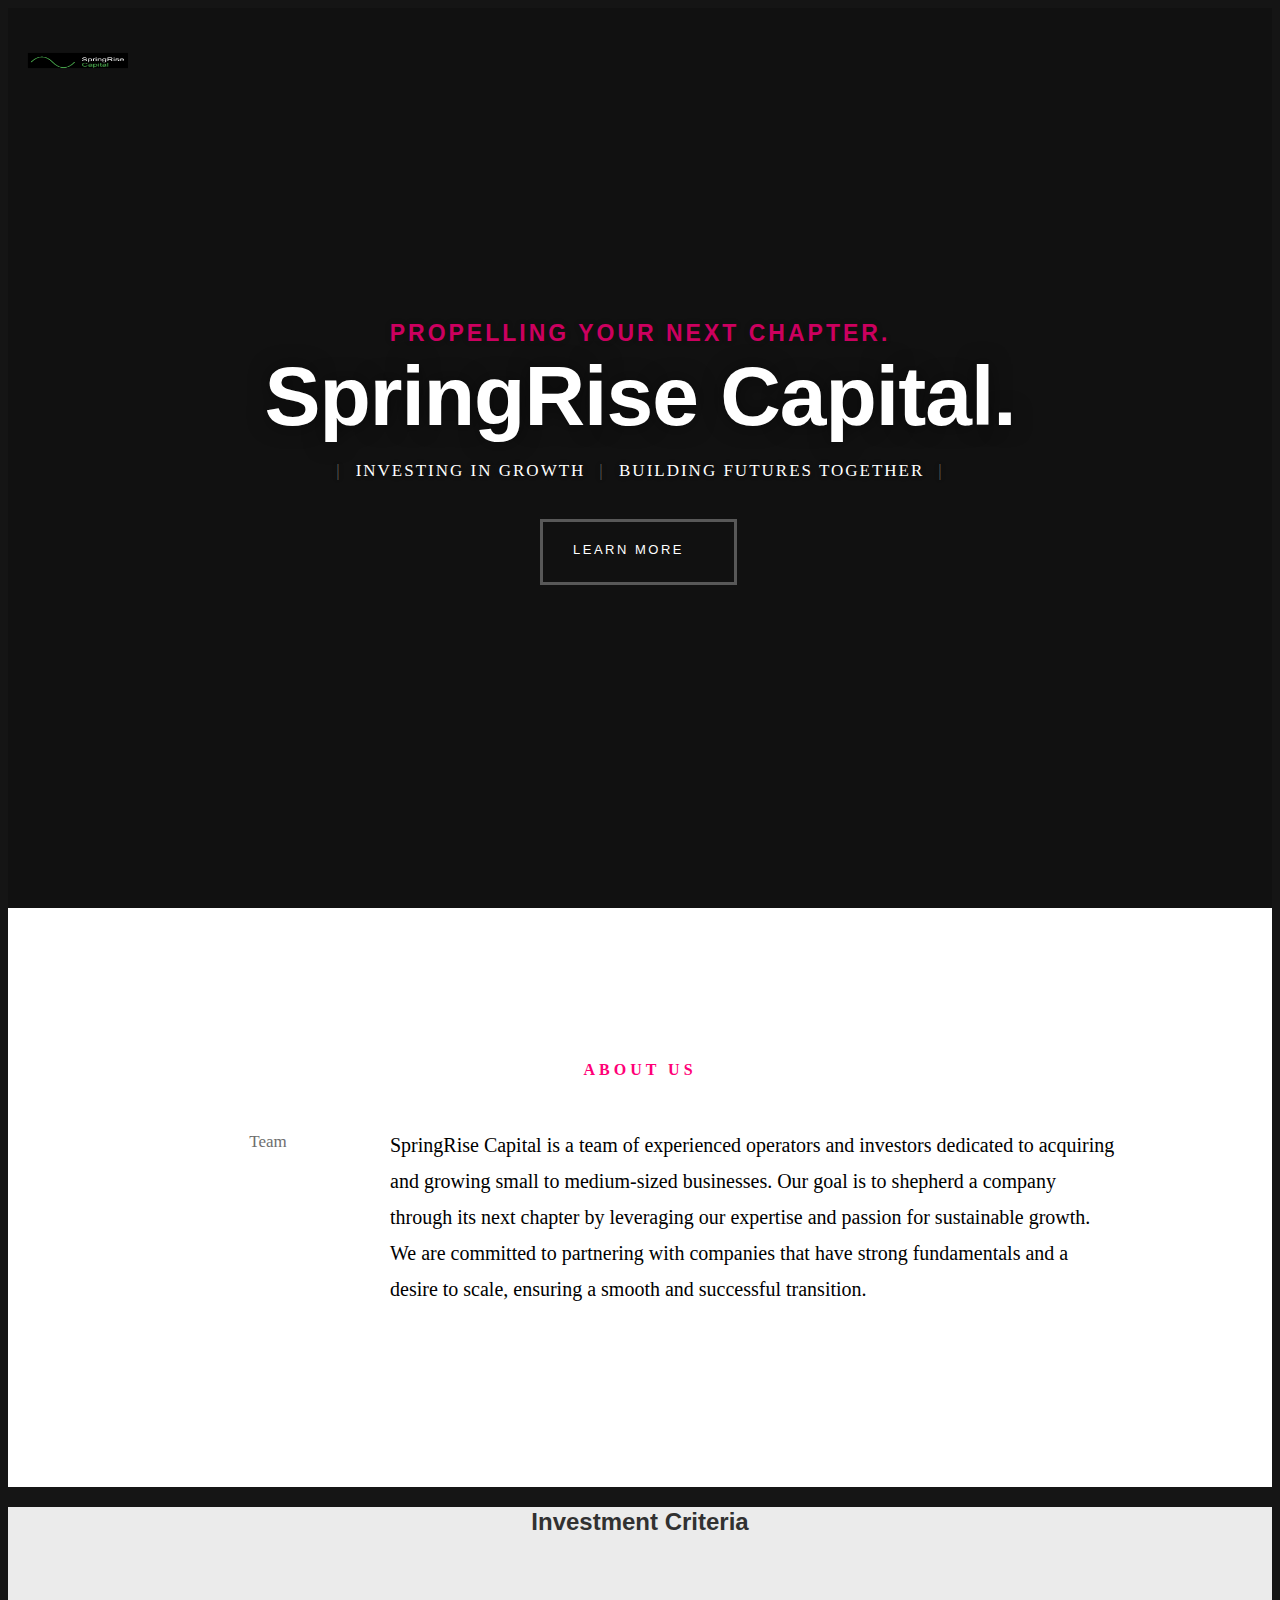
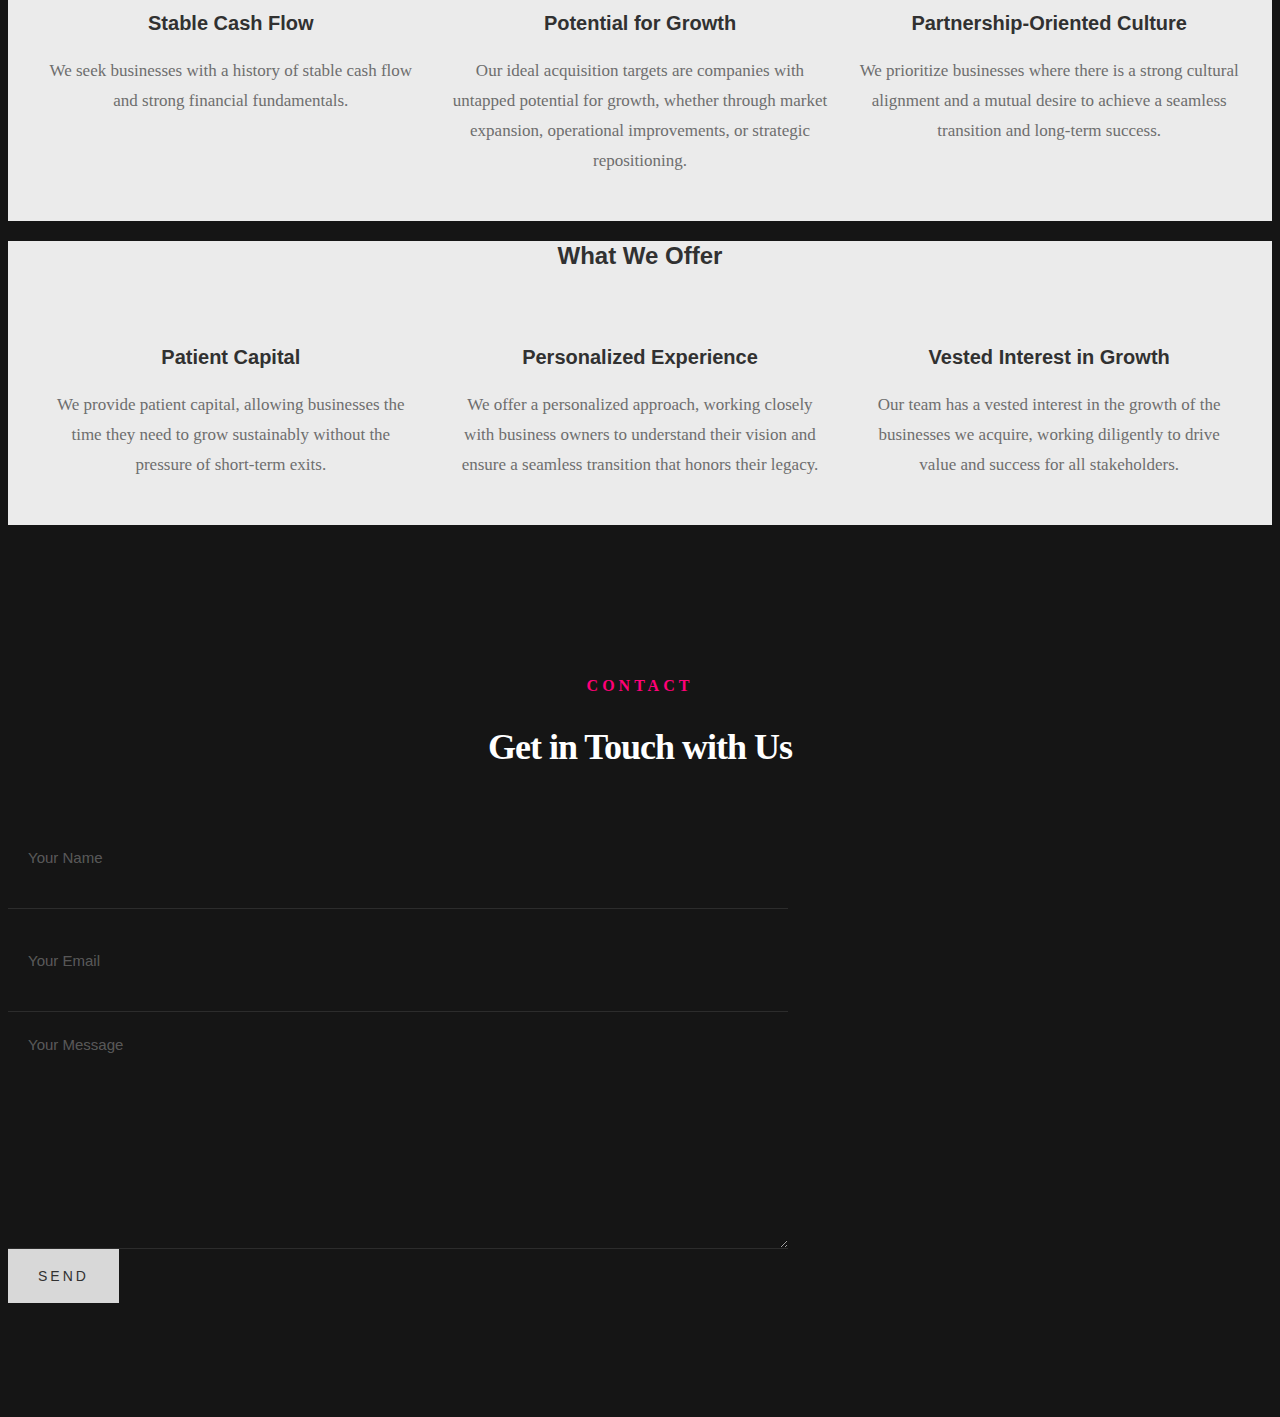
==== commit 0a86775a: "Update index.html" ====
--- a/index.html
+++ b/index.html
@@ -69,6 +69,7 @@
          <div class="col-twelve">
             <h5>About Us</h5>
             <div class="intro-info">
+   <img src="images/team.png" alt="Team">
                <p class="lead">SpringRise Capital is a team of experienced operators and investors dedicated to acquiring and growing small to medium-sized businesses. Our goal is to shepherd a company through its next chapter by leveraging our expertise and passion for sustainable growth. We are committed to partnering with companies that have strong fundamentals and a desire to scale, ensuring a smooth and successful transition.</p>
             </div>
          </div>
@@ -104,7 +105,7 @@
                </div>
                <div class="timeline-block">
                   <div class="timeline-ico">
-                     <i class="fa fa-handshake"></i>
+                     <i class="fa fa-people-arrows"></i>
                   </div>
                   <div class="timeline-header">
                      <h3>Partnership-Oriented Culture</h3>
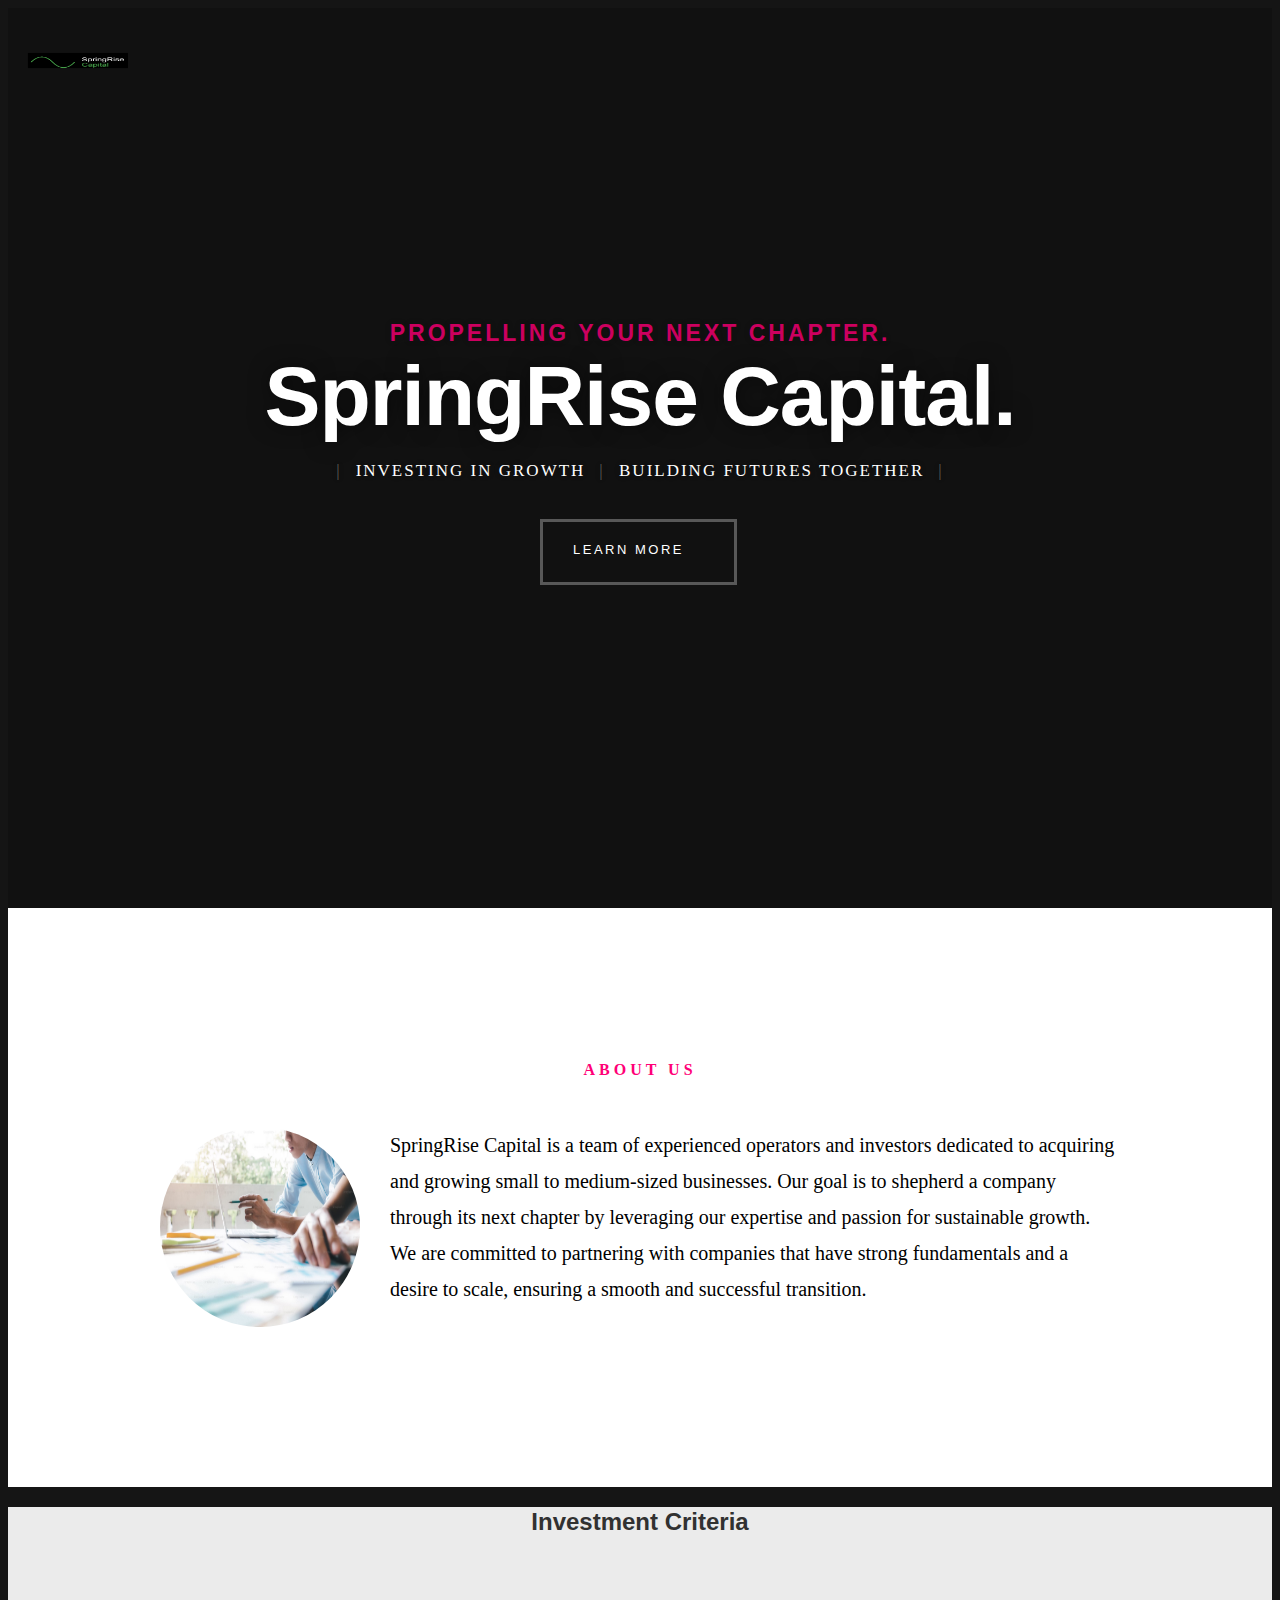
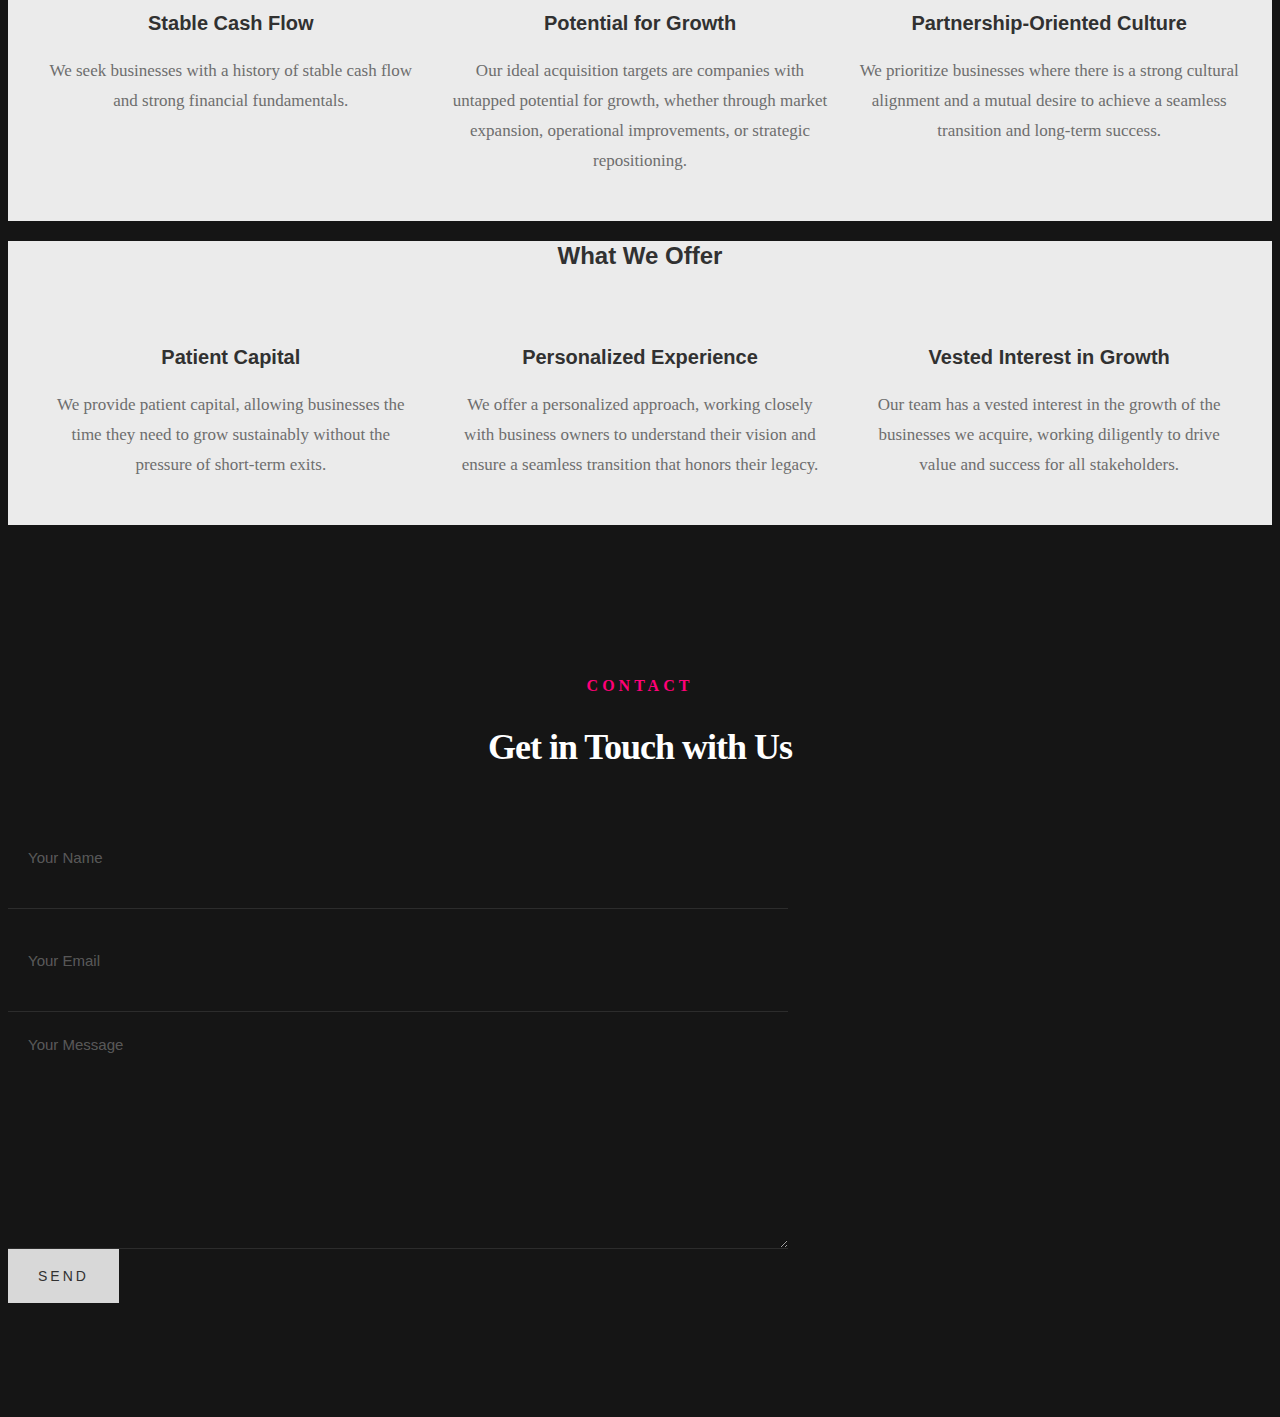
==== commit 94063ebc: "Update index.html" ====
--- a/index.html
+++ b/index.html
@@ -105,7 +105,7 @@
                </div>
                <div class="timeline-block">
                   <div class="timeline-ico">
-                     <i class="fa fa-people-arrows"></i>
+                     <i class="fa fa-users"></i>
                   </div>
                   <div class="timeline-header">
                      <h3>Partnership-Oriented Culture</h3>
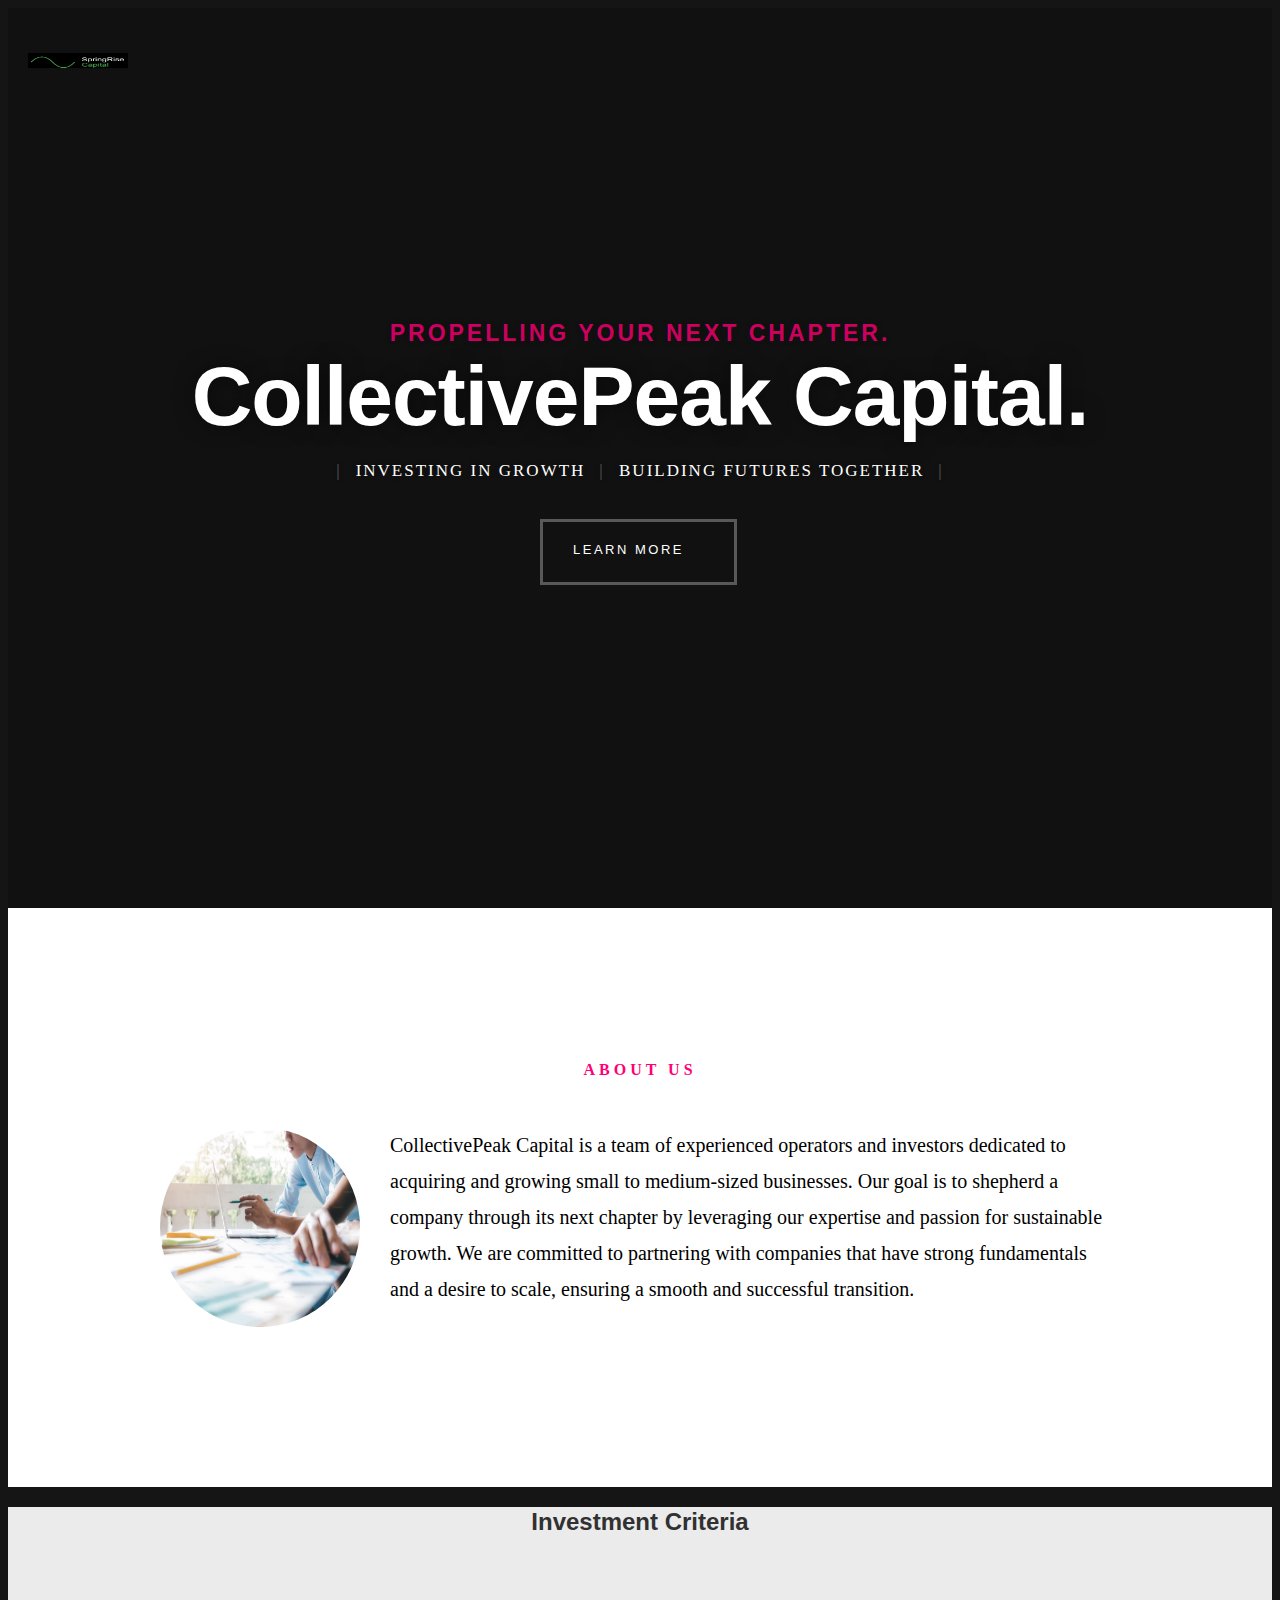
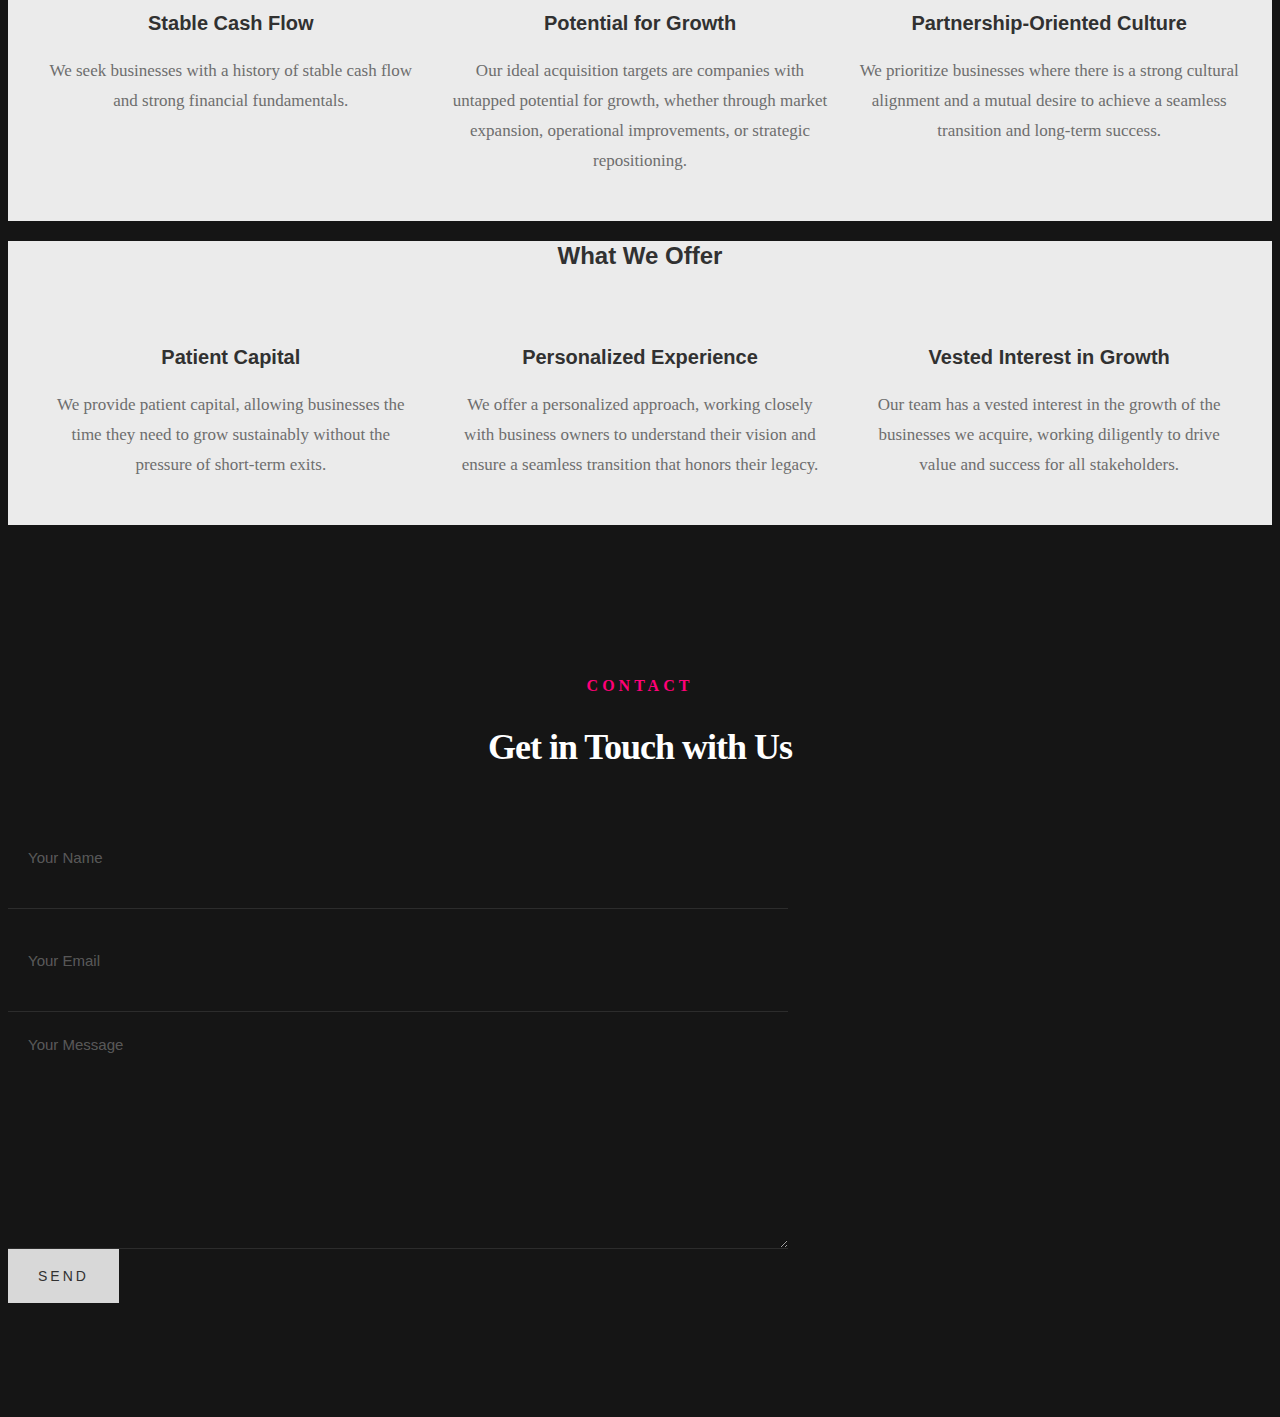
==== commit c95843d9: "Update index.html" ====
--- a/index.html
+++ b/index.html
@@ -2,7 +2,7 @@
 <html class="no-js" lang="en">
 <head>
    <meta charset="utf-8">
-   <title>SpringRise Capital</title>
+   <title>CollectivePeak  Capital</title>
    <meta name="viewport" content="width=device-width, initial-scale=1, maximum-scale=1">
    <link rel="stylesheet" href="css/base.css">
    <link rel="stylesheet" href="css/main.css">
@@ -43,7 +43,7 @@
 <body id="top">
    <header>
       <div class="logo">
-         <a href="index.html">SpringRise Capital</a>
+         <a href="index.html">CollectivePeak  Capital</a>
       </div>
    </header>
 
@@ -53,7 +53,7 @@
          <div class="row">
             <div class="col-twelve">
                <h5>Propelling Your Next Chapter.</h5>
-               <h1>SpringRise Capital.</h1>
+               <h1>CollectivePeak  Capital.</h1>
                <p class="intro-position">
                   <span>Investing in Growth</span>
                   <span>Building Futures Together</span>
@@ -70,7 +70,7 @@
             <h5>About Us</h5>
             <div class="intro-info">
    <img src="images/team.png" alt="Team">
-               <p class="lead">SpringRise Capital is a team of experienced operators and investors dedicated to acquiring and growing small to medium-sized businesses. Our goal is to shepherd a company through its next chapter by leveraging our expertise and passion for sustainable growth. We are committed to partnering with companies that have strong fundamentals and a desire to scale, ensuring a smooth and successful transition.</p>
+               <p class="lead">CollectivePeak  Capital is a team of experienced operators and investors dedicated to acquiring and growing small to medium-sized businesses. Our goal is to shepherd a company through its next chapter by leveraging our expertise and passion for sustainable growth. We are committed to partnering with companies that have strong fundamentals and a desire to scale, ensuring a smooth and successful transition.</p>
             </div>
          </div>
       </div>
@@ -167,7 +167,7 @@
       </div>
       <div class="row contact-form">
          <div class="col-twelve">
-            <form id="contactform" action="//formspree.io/info@springrisecapital.com" method="POST">
+            <form id="contactform" action="//formspree.io/info@CollectivePeak capital.com" method="POST">
                <input type="text" name="name" placeholder="Your Name">
                <input type="email" name="_replyto" placeholder="Your Email">
                <textarea name="message" placeholder="Your Message"></textarea>
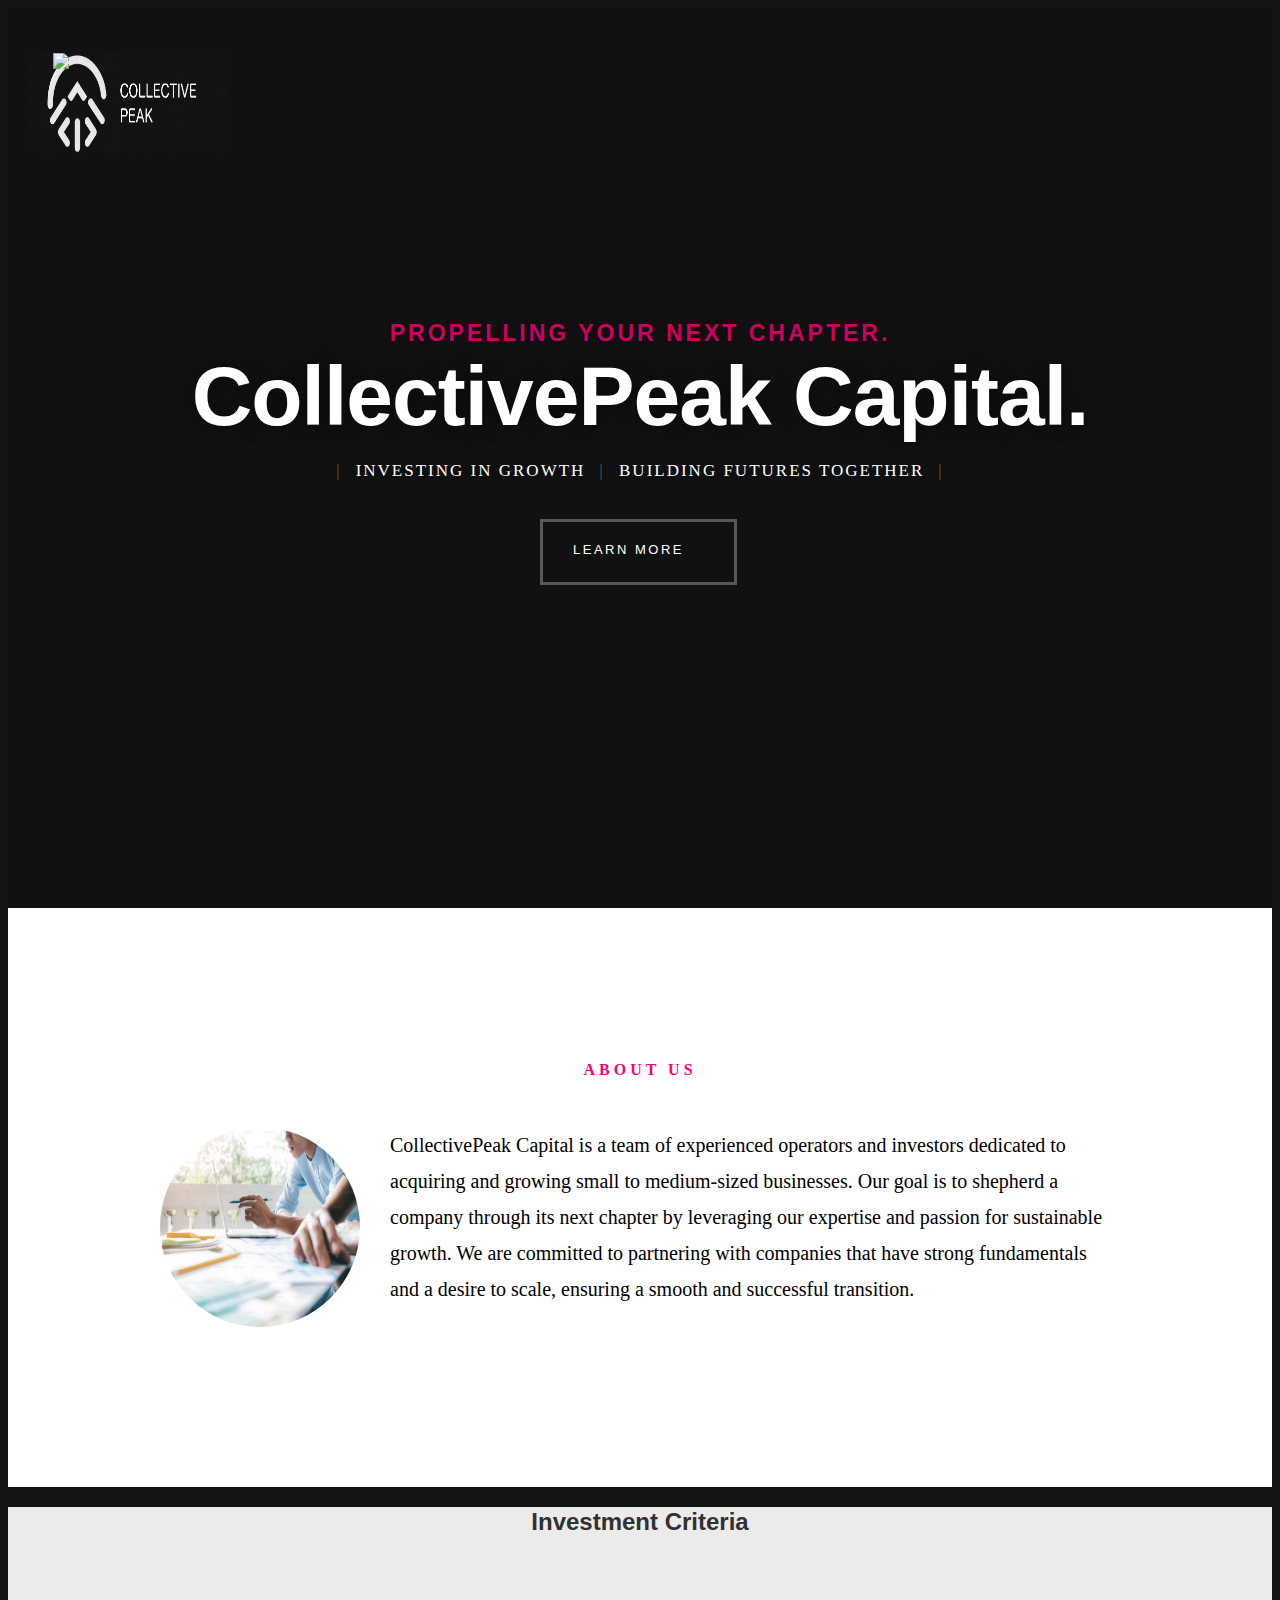
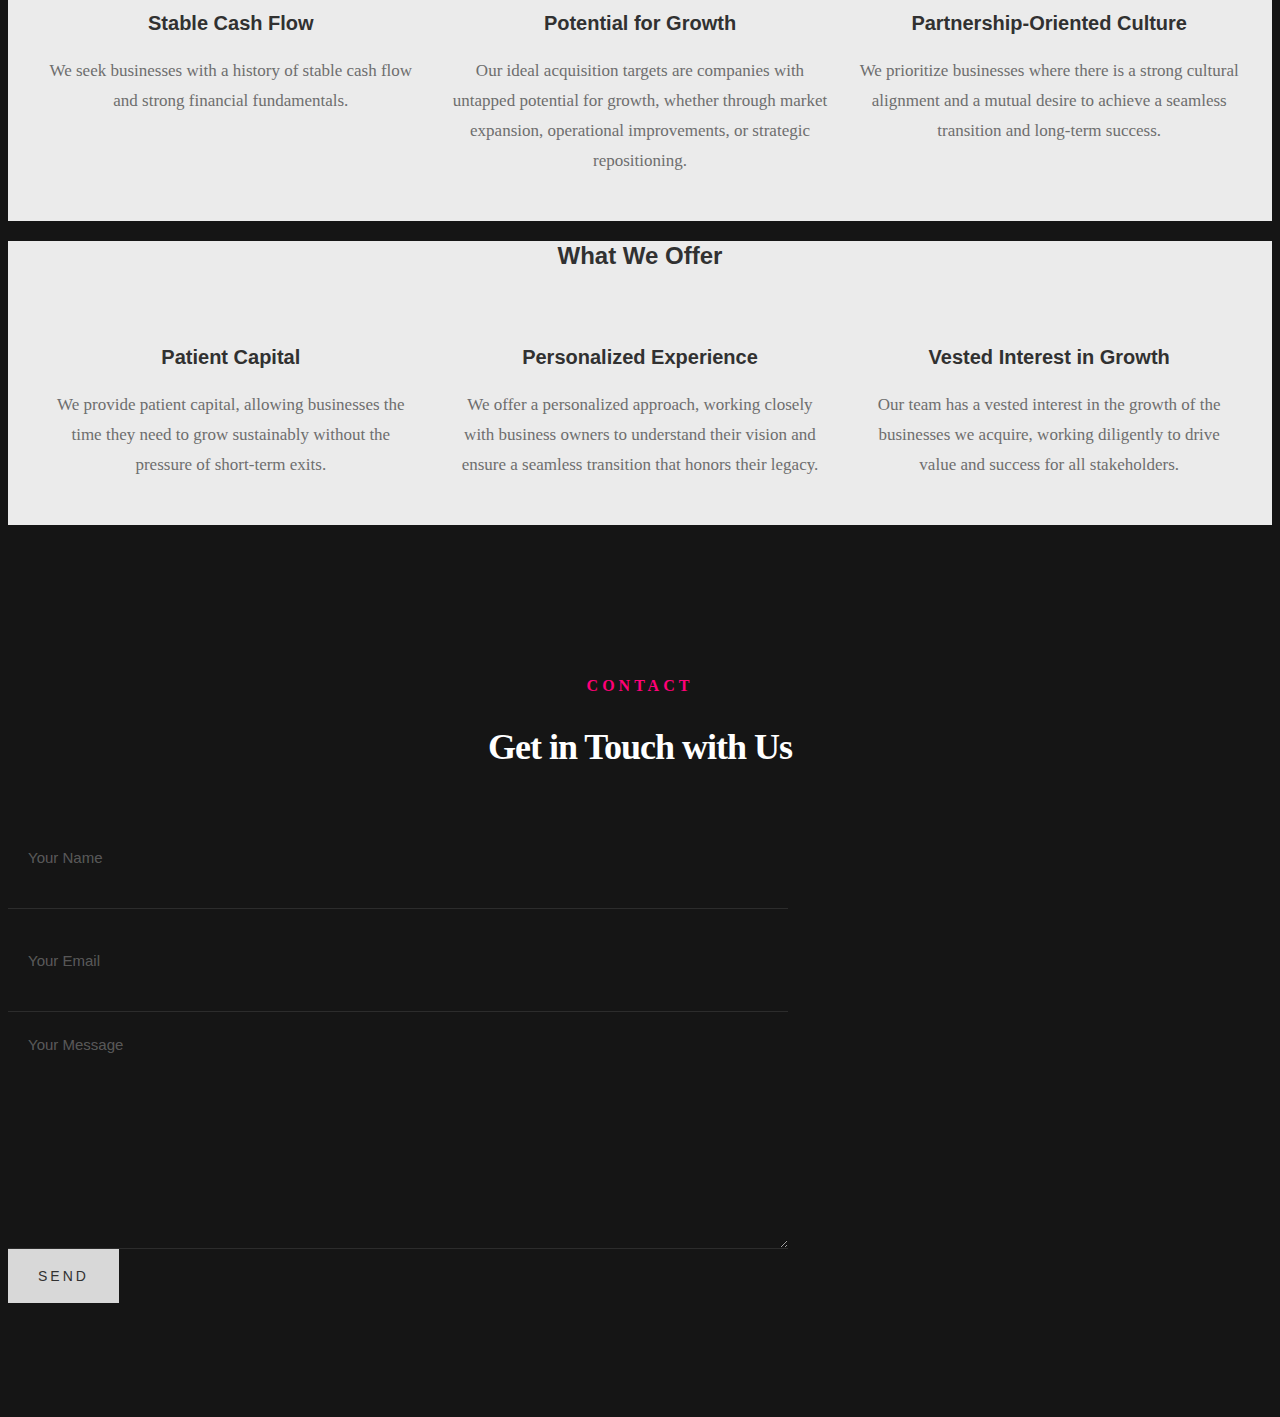
==== commit 939a9853: "Update index.html" ====
--- a/index.html
+++ b/index.html
@@ -2,7 +2,7 @@
 <html class="no-js" lang="en">
 <head>
    <meta charset="utf-8">
-   <title>CollectivePeak  Capital</title>
+   <title>CollectivePeak Capital</title>
    <meta name="viewport" content="width=device-width, initial-scale=1, maximum-scale=1">
    <link rel="stylesheet" href="css/base.css">
    <link rel="stylesheet" href="css/main.css">
@@ -32,10 +32,16 @@
          text-align: center;
          padding: 20px 0;
       }
-      .logo a {
-         font-size: 24px;
-         color: #000;
-         text-decoration: none;
+      .logo-img {
+         max-width: 150px; /* Adjust this value as needed */
+         height: auto; /* Maintains aspect ratio */
+         display: block;
+         margin: 0 auto; /* Centers the logo within the container */
+      }
+      @media (max-width: 768px) {
+         .logo-img {
+            max-width: 120px; /* Adjust for smaller screens */
+         }
       }
    </style>
 </head>
@@ -43,7 +49,9 @@
 <body id="top">
    <header>
       <div class="logo">
-         <a href="index.html">CollectivePeak  Capital</a>
+         <a href="index.html">
+            <img src="images/logo.png" alt="CollectivePeak Capital Logo" class="logo-img">
+         </a>
       </div>
    </header>
 
@@ -53,7 +61,7 @@
          <div class="row">
             <div class="col-twelve">
                <h5>Propelling Your Next Chapter.</h5>
-               <h1>CollectivePeak  Capital.</h1>
+               <h1>CollectivePeak Capital.</h1>
                <p class="intro-position">
                   <span>Investing in Growth</span>
                   <span>Building Futures Together</span>
@@ -69,8 +77,8 @@
          <div class="col-twelve">
             <h5>About Us</h5>
             <div class="intro-info">
-   <img src="images/team.png" alt="Team">
-               <p class="lead">CollectivePeak  Capital is a team of experienced operators and investors dedicated to acquiring and growing small to medium-sized businesses. Our goal is to shepherd a company through its next chapter by leveraging our expertise and passion for sustainable growth. We are committed to partnering with companies that have strong fundamentals and a desire to scale, ensuring a smooth and successful transition.</p>
+               <img src="images/team.png" alt="Team">
+               <p class="lead">CollectivePeak Capital is a team of experienced operators and investors dedicated to acquiring and growing small to medium-sized businesses. Our goal is to shepherd a company through its next chapter by leveraging our expertise and passion for sustainable growth. We are committed to partnering with companies that have strong fundamentals and a desire to scale, ensuring a smooth and successful transition.</p>
             </div>
          </div>
       </div>
--- a/css/main.css
+++ b/css/main.css
@@ -1103,25 +1103,28 @@
 	top: 0;
 }
 header .logo {
-	float: left;
-	margin-left: 20px;
-	margin-right: 50px;
-	margin-top: 25px;
-	position: relative;
-}
+    float: left;
+    margin-left: 20px;
+    margin-right: 50px;
+    margin-top: 25px;
+    position: relative;
+}
+
 header .logo a {
-	display: block;
-	margin: 0;
-	padding: 0;
-	border: none;
-	font: 0/0 a;
-	text-shadow: none;
-	color: transparent;
-	width: 100px;
-	height: 15px;
-	background: url("../images/logo2.png");
-	background-size: 100px 15px;
-}
+    display: block;
+    margin: 0;
+    padding: 0;
+    border: none;
+    font: 0/0 a;
+    text-shadow: none;
+    color: transparent;
+    width: 200px; 
+    height: 100px; 
+    background: url("../images/logo2.png");
+    background-size: 200px 100px;
+    background-repeat: no-repeat;
+}
+
 
 /**
  * menu toggle - (_layout.css)
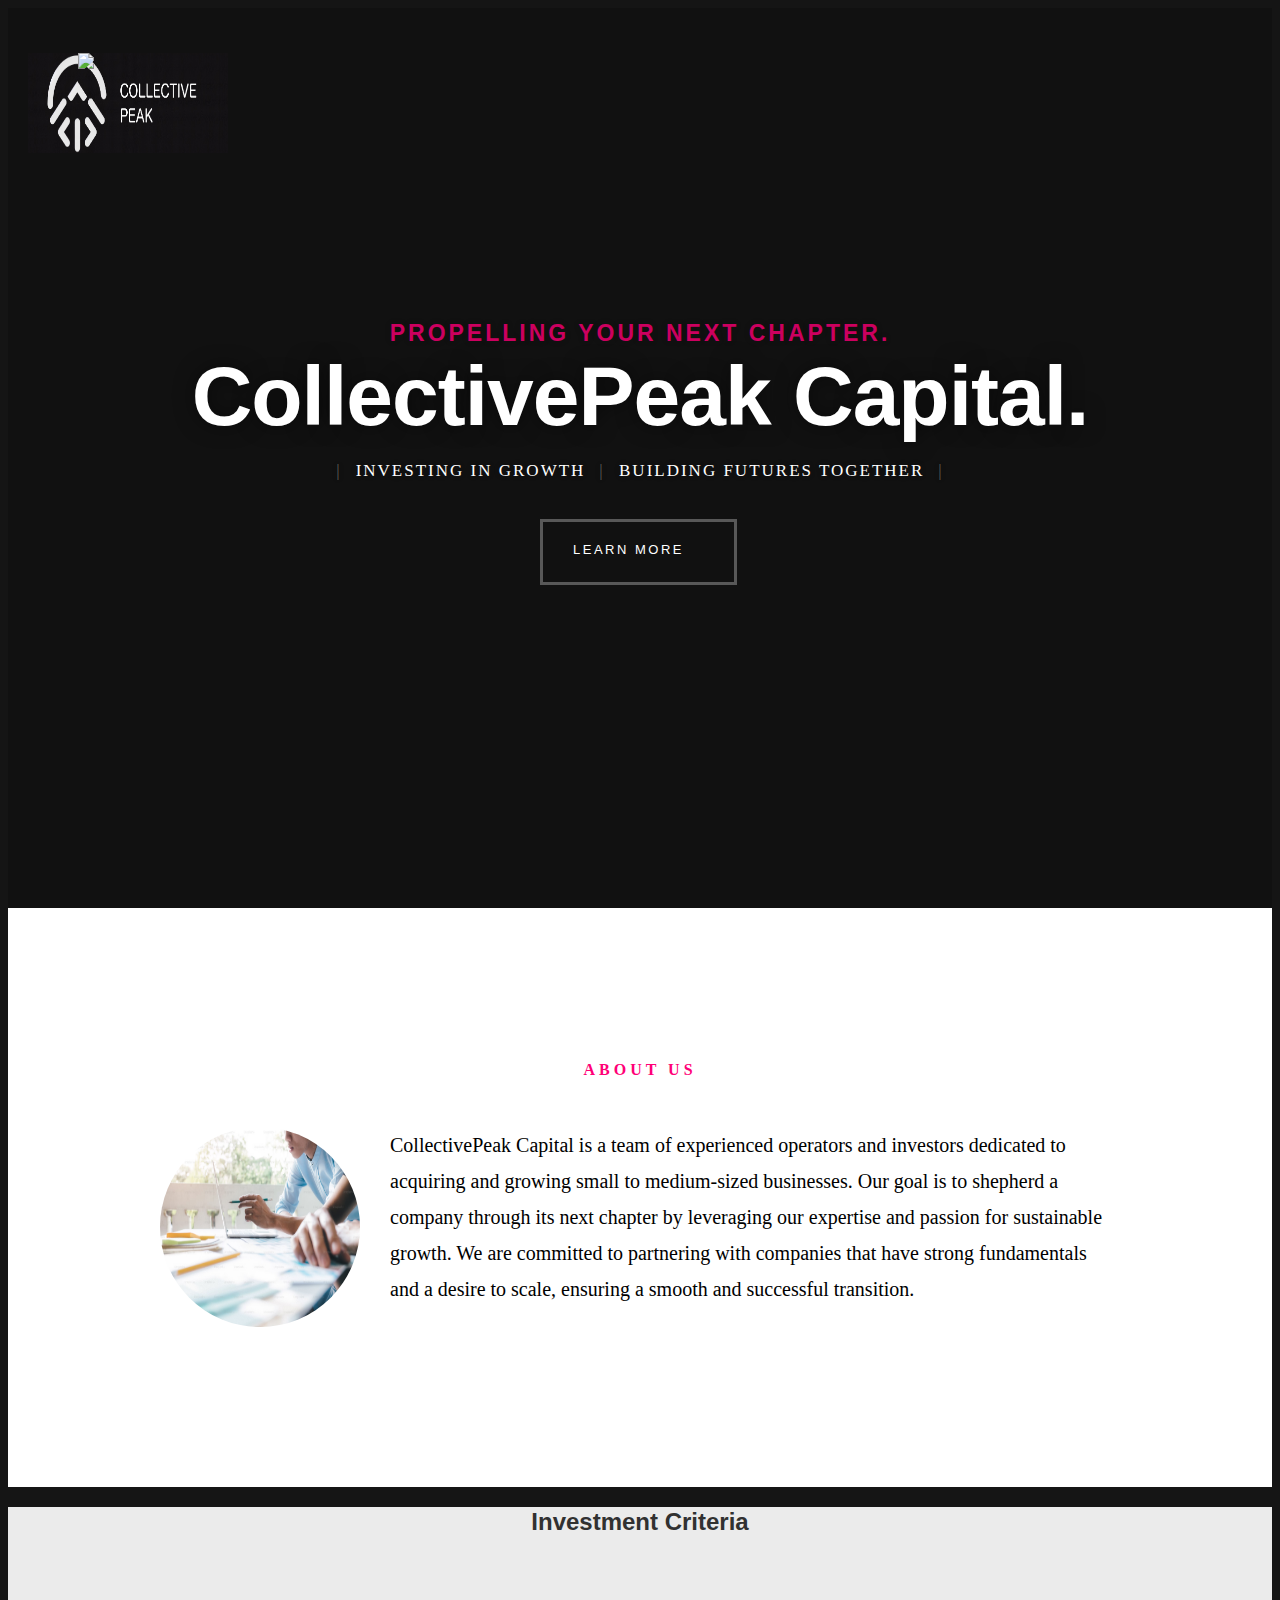
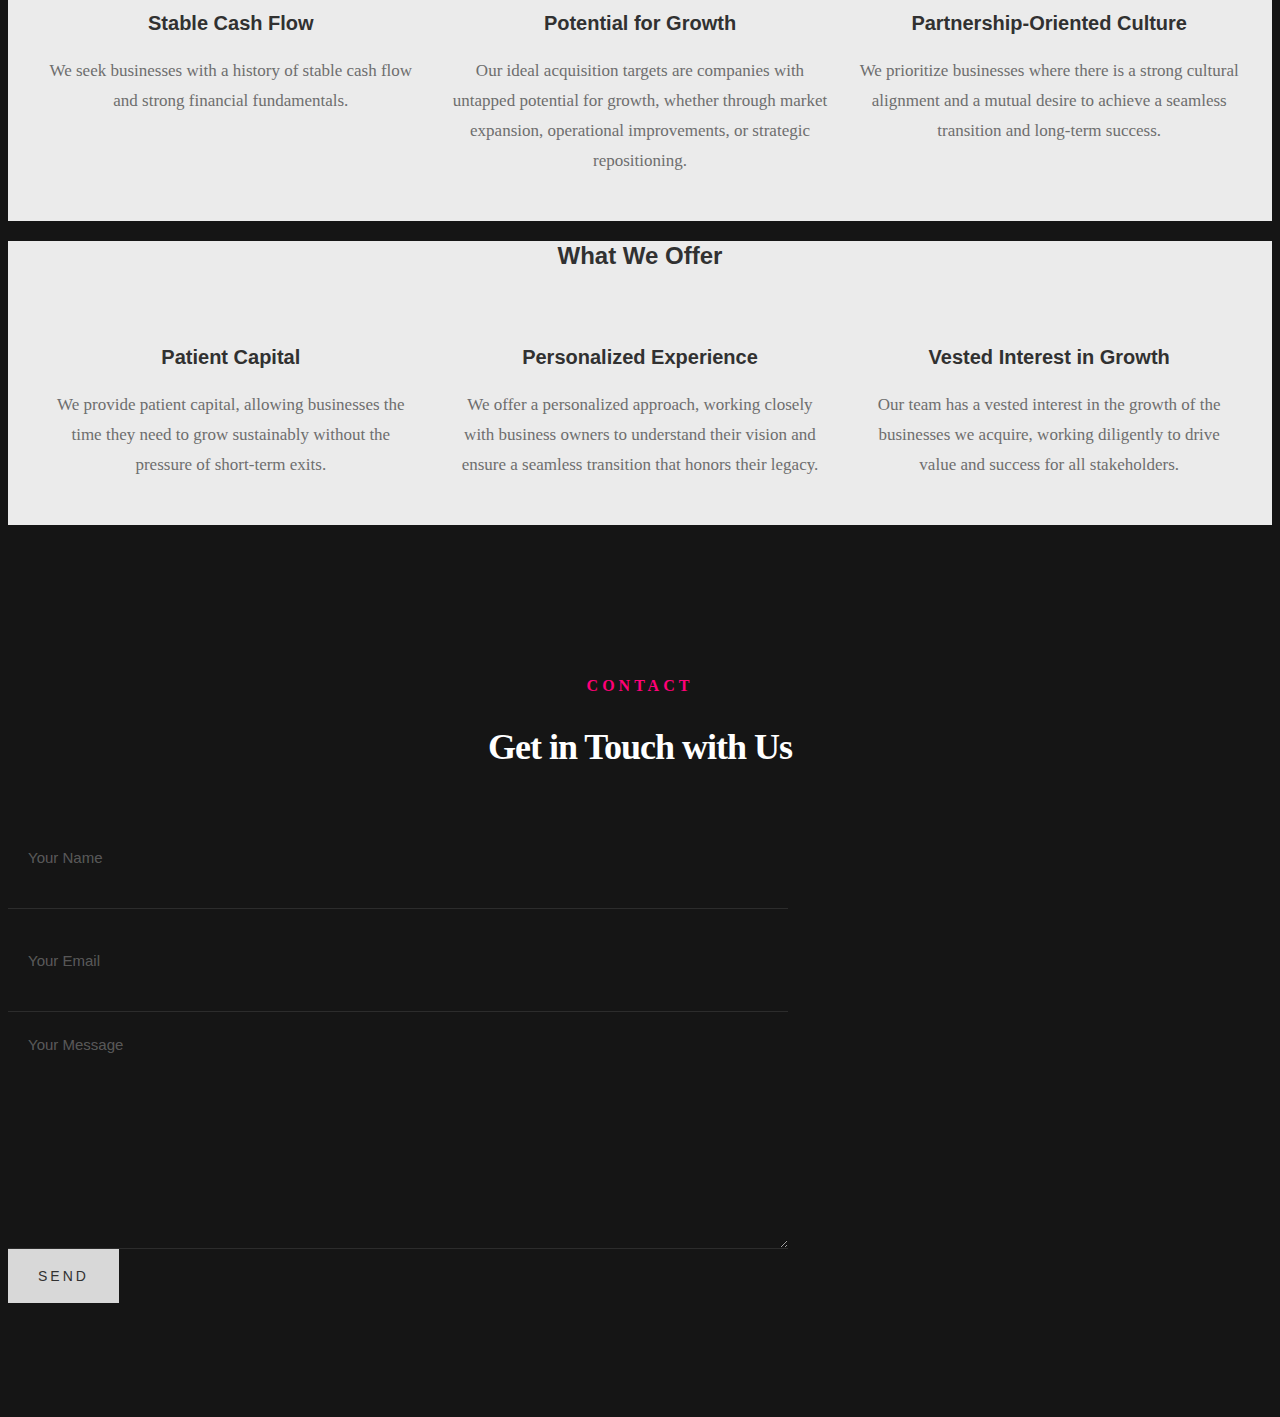
==== commit d42071b2: "Update index.html" ====
--- a/index.html
+++ b/index.html
@@ -33,7 +33,7 @@
          padding: 20px 0;
       }
       .logo-img {
-         max-width: 150px; /* Adjust this value as needed */
+         max-width: 100px; /* Adjust this value as needed */
          height: auto; /* Maintains aspect ratio */
          display: block;
          margin: 0 auto; /* Centers the logo within the container */
